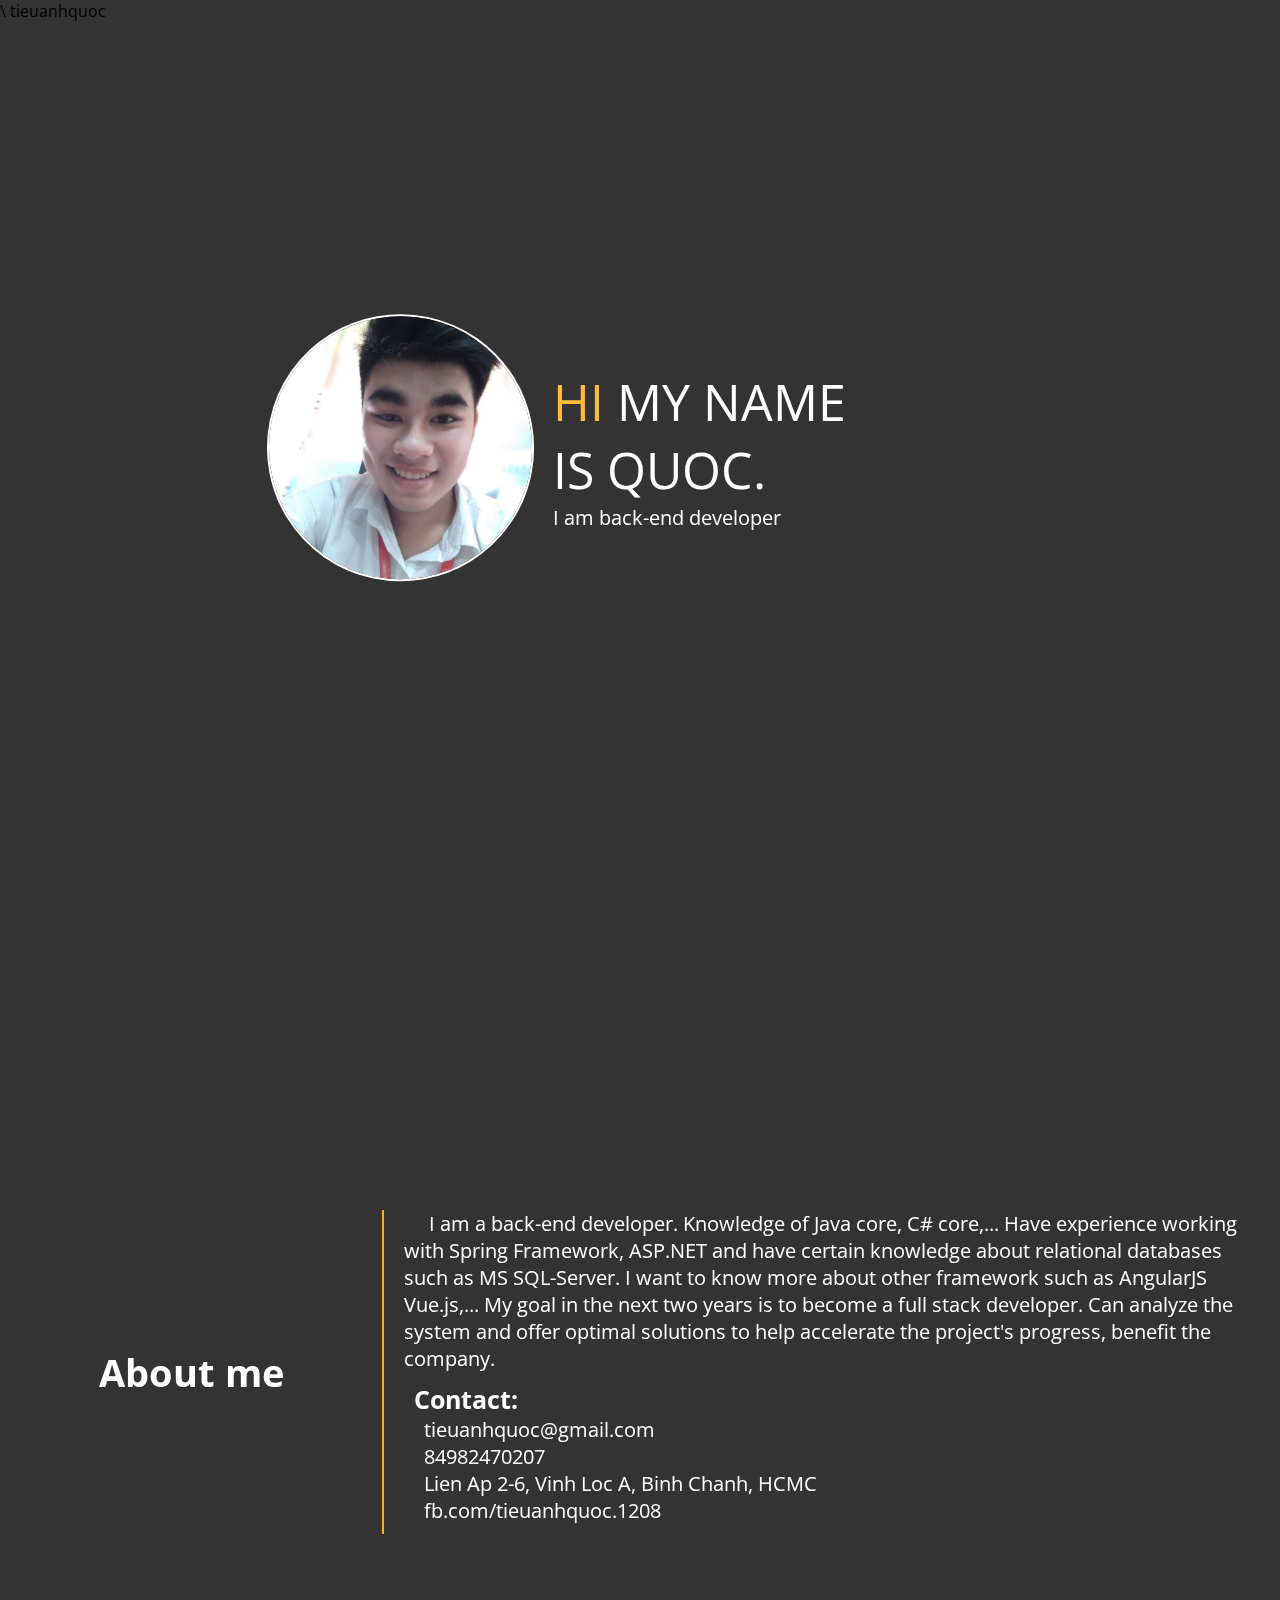
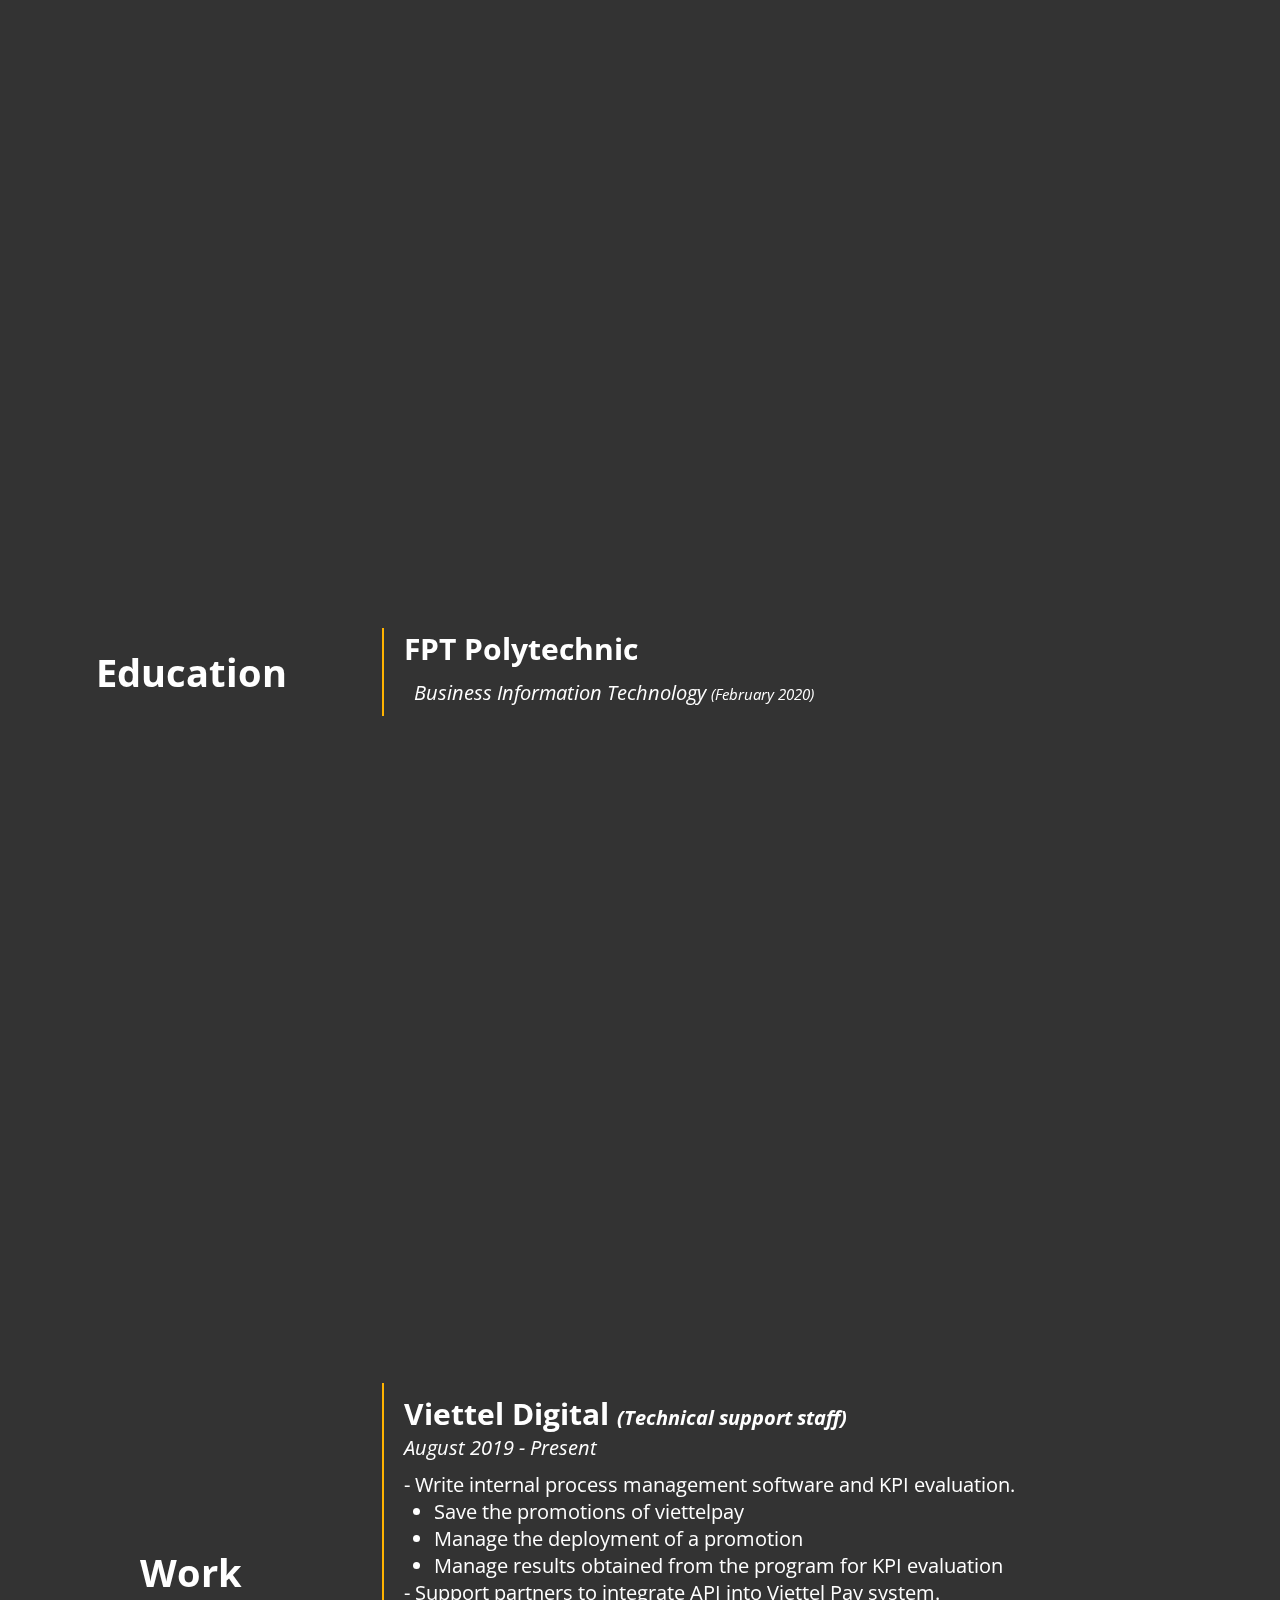
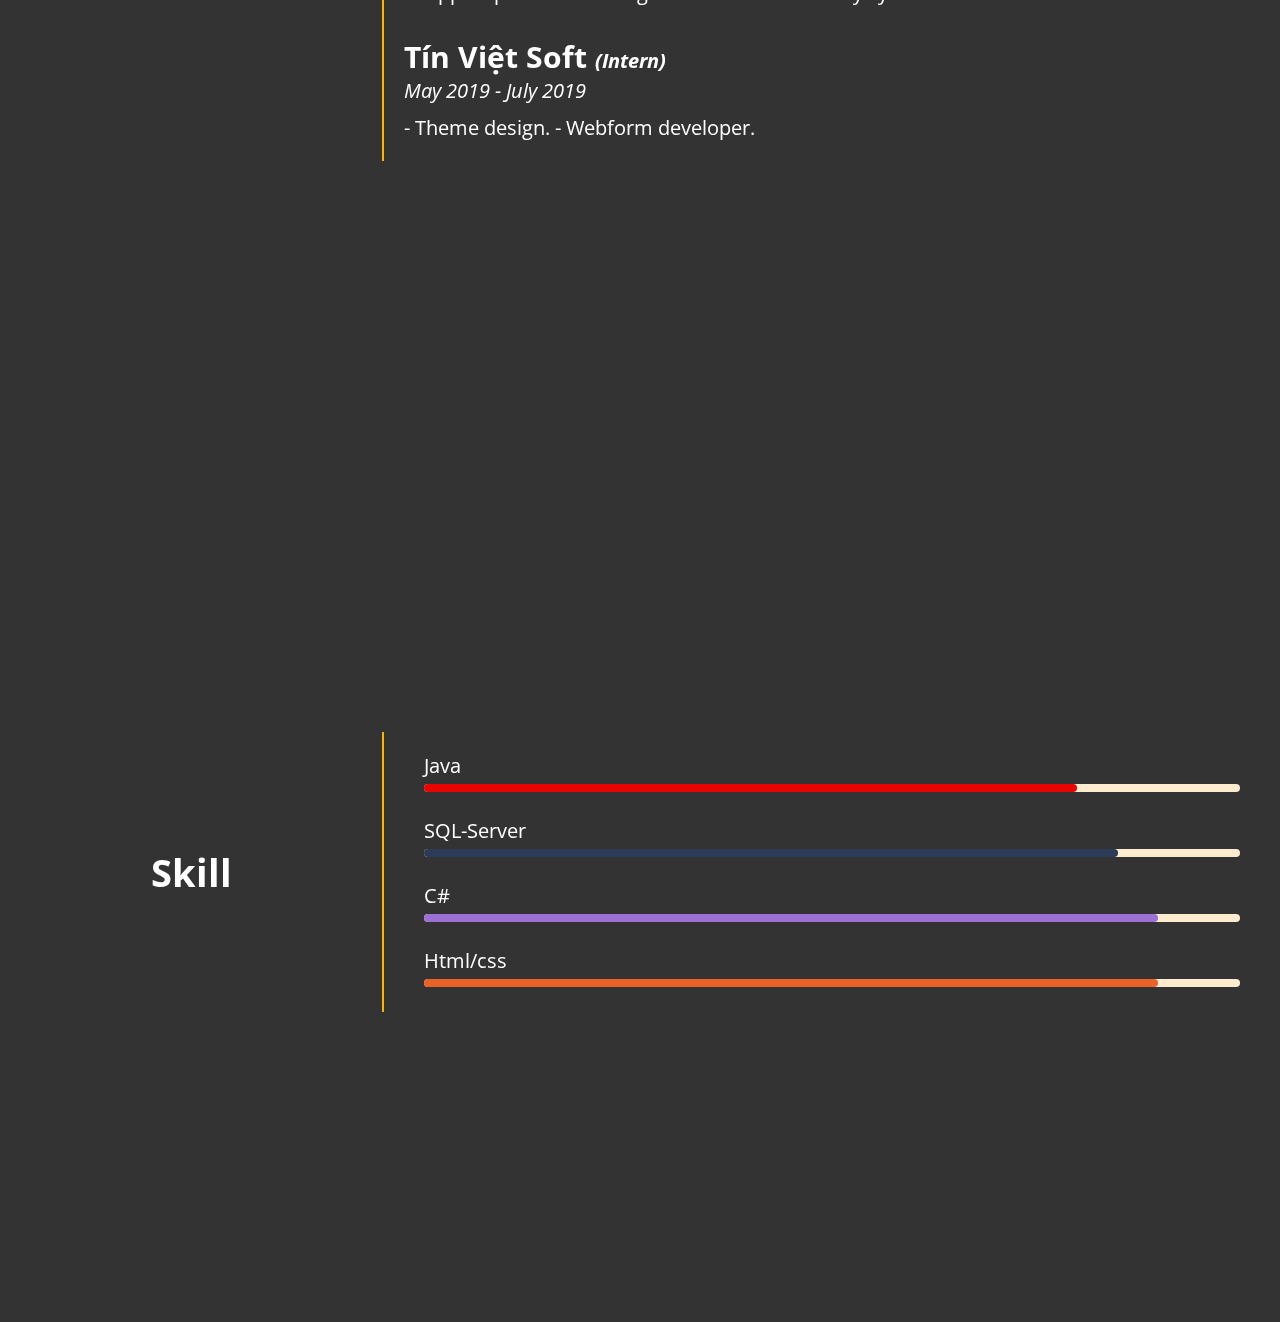
==== index.html @ 791e43d8 "img" ====
<!DOCTYPE html>
<html lang=en>

<head>
    <!-- Global site tag (gtag.js) - Google Analytics -->
    <script async src="https://www.googletagmanager.com/gtag/js?id=G-ECFVC8QLWY"></script>
    <script>
        window.dataLayer = window.dataLayer || [];
        function gtag() { dataLayer.push(arguments); }
        gtag('js', new Date());

        gtag('config', 'G-ECFVC8QLWY');
    </script>
    <!-- Google Tag Manager -->
    <script>(function (w, d, s, l, i) {
            w[l] = w[l] || []; w[l].push({
                'gtm.start':
                    new Date().getTime(), event: 'gtm.js'
            }); var f = d.getElementsByTagName(s)[0],
                j = d.createElement(s), dl = l != 'dataLayer' ? '&l=' + l : ''; j.async = true; j.src =
                    'https://www.googletagmanager.com/gtm.js?id=' + i + dl; f.parentNode.insertBefore(j, f);
        })(window, document, 'script', 'dataLayer', 'GTM-5S3T67S');</script>
    <!-- End Google Tag Manager -->
    <meta charset=UTF-8>
    <meta name=viewport content="width=device-width, initial-scale=1.0">
    <meta name="description" content="Name: Tiêu Anh Quốc. c# developer">
    <meta name="keywords" content="tieuanhquoc, Tiêu Anh Quốc, tiêu anh quốc, tieu anh quoc, tieuanhquoc.info, tiêu anh quốc info, tiêu anh quốc infomation, tieuanhquoc infomation, tieu anh quoc infomation,HTML, CSS, JavaScript">
    <meta name="author" content="Tiêu Anh Quốc">\
    <meta name="image" content="Assets/img/logo.png"

    <title>tieuanhquoc</title>
    <link rel=canonical href="//tieuanhquoc.info/">
    <link rel="shortcut icon" type="image/png" href="Assets/img/logo.png">
    <link rel=stylesheet href="Assets/css/Main.css">
    <script src="Assets/js/jquery-3.5.1.min.js"></script>
    <script src="Assets/js/fontawesome.js"></script>
</head>

<body>
    <!-- Google Tag Manager (noscript) -->
    <noscript><iframe src="https://www.googletagmanager.com/ns.html?id=GTM-5S3T67S" height="0" width="0"
            style="display:none;visibility:hidden"></iframe></noscript>
    <!-- End Google Tag Manager (noscript) -->
    <div class=main id=section0>
        <div class="section intro">
            <div class=video-fullscreen> <video autoplay muted loop class=video-br>
                    <source src="Assets/img/2020-08-03 10-15-19.mp4" type="video/mp4"> </video> </div>
            <div class=content>
                <div class=avatar> <img class=avt src="Assets/img/avatar.jpg"> </div>
                <div class=text>
                    <div class=name>
                        <div class=block> <a class=text-warning>HI</a> <a>MY NAME&nbsp;</a> </div>
                        <div class=block> <a>IS QUOC.</a> </div>
                    </div>
                    <div class=info>
                        <p>I am back-end developer</p>
                    </div>
                </div>
            </div>
        </div>
        <div class="section about" id=section1>
            <div class=card>
                <div class=card-body>
                    <div class="col col-3">
                        <h2>About me</h2>
                    </div>
                    <div class="col col-7"> &emsp; I am a back-end
                        developer. Knowledge of Java core, C# core,...
                        Have experience working with Spring Framework, ASP.NET and have
                        certain knowledge about relational databases such as MS SQL-Server.
                        I want to know more about other framework such as AngularJS Vue.js,...
                        My goal in the next two years is to become a full stack developer.
                        Can analyze the system and offer optimal solutions to help accelerate the
                        project's progress, benefit the company. <div class=contact>
                            <h3>Contact:</h3>
                            <div class=detail><i class="fad fa-envelope-square"></i><a
                                    href="mailto:tieuanhquoc@gmail.com">tieuanhquoc@gmail.com</a></div>
                            <div class=detail><i class="fad fa-phone-square-alt"></i><a
                                    href="tel:+84982470207">84982470207</a></div>
                            <div class=detail><i class="fad fa-map-marker-alt"></i><a>Lien Ap 2-6, Vinh Loc A, Binh
                                    Chanh, HCMC</a></div>
                            <div class=detail><i class="fab fa-facebook-f"></i><a
                                    href="//fb.com/tieuanhquoc.1208">fb.com/tieuanhquoc.1208</a></div>
                        </div>
                    </div>
                </div>
            </div>
        </div>
        <div class="section education" id=section2>
            <div class=card>
                <div class=card-body>
                    <div class="col col-3">
                        <h2>Education</h2>
                    </div>
                    <div class="col col-7">
                        <h2>FPT Polytechnic</h2>
                        <div class=content>
                            <div class=detail>Business Information Technology <i>(February 2020)</i></div>
                        </div>
                    </div>
                </div>
            </div>
        </div>
        <div class="section work" id=section3>
            <div class=card>
                <div class=card-body>
                    <div class="col col-3">
                        <h2>Work</h2>
                    </div>
                    <div class="col col-7">
                        <div class=item>
                            <h2>Viettel Digital <i>(Technical support staff)</i></h2> <span>August 2019 - Present</span>
                            <div class=content>
                                <div class=detail> <a>- Write internal process management software and KPI
                                        evaluation.</a>
                                    <ul>
                                        <li>Save the promotions of viettelpay</li>
                                        <li>Manage the deployment of a promotion</li>
                                        <li>Manage results obtained from the program for KPI evaluation</li>
                                    </ul> <a>- Support partners to integrate API into Viettel Pay system.</a>
                                </div>
                            </div>
                        </div>
                        <div class=item>
                            <h2>Tín Việt Soft <i>(Intern)</i></h2> <span>May 2019 - July 2019</span>
                            <div class=content>
                                <div class=detail> <a>- Theme design.</a> <a>- Webform developer.</a> </div>
                            </div>
                        </div>
                    </div>
                </div>
            </div>
        </div>
        <div class="section skill" id=section4>
            <div class=card>
                <div class=card-body>
                    <div class="col col-3">
                        <h2>Skill</h2>
                    </div>
                    <div class="col col-7">
                        <div class=content>
                            <div class=item> <label for=java><i class="fab fa-java"></i> Java</label>
                                <div class=progess>
                                    <div class="bar java"></div>
                                </div>
                            </div>
                            <div class=item> <label for=sql><i class="fas fa-database"></i> SQL-Server</label>
                                <div class=progess>
                                    <div class="bar sql"></div>
                                </div>
                            </div>
                            <div class=item> <label for=c><i class="fas fa-copyright"></i> C#</label>
                                <div class=progess>
                                    <div class="bar c"></div>
                                </div>
                            </div>
                            <div class=item> <label for=html><i class="fab fa-html5"></i> Html/css</label>
                                <div class=progess>
                                    <div class="bar html"></div>
                                </div>
                            </div>
                        </div>
                    </div>
                </div>
            </div>
        </div>
    </div>
    <script src="Assets/js/index.js"></script>
    <script src="Assets/js/scroll.js"></script>
</body>

</html>
---- Assets/css/Main.css ----
@import url("https://fonts.googleapis.com/css2?family=Open+Sans:ital,wght@0,300;0,400;0,600;0,700;0,800;1,300;1,400;1,600;1,700;1,800&display=swap");
* {
  margin: 0;
  padding: 0;
  box-sizing: border-box;
  font-family: "Open Sans", sans-serif;
  scroll-behavior: smooth; }
  *::-webkit-scrollbar-track {
    -webkit-box-shadow: inset 0 0 6px rgba(0, 0, 0, 0.3);
    background-color: #f5f5f5; }
  *::-webkit-scrollbar {
    width: 5px;
    background-color: #f5f5f5; }
  *::-webkit-scrollbar-thumb {
    background-color: #b3b3b3;
    border: none; }

body {
  background-color: rgba(0, 0, 0, 0.8); }
  body .main {
    max-width: 1920px;
    margin: 0 auto; }
    body .main .intro {
      height: 100vh; }
      body .main .intro .video-fullscreen {
        z-index: -1;
        position: fixed;
        height: 100vh;
        width: 100%;
        overflow: hidden; }
        body .main .intro .video-fullscreen .video-br {
          filter: blur(3px);
          position: absolute;
          width: auto;
          height: auto;
          min-width: 100%;
          min-height: 100%;
          top: 50%;
          left: 50%; }
          @media screen and (min-width: 0) {
            body .main .intro .video-fullscreen .video-br {
              transform: translate(-30%, -50%); } }
          @media screen and (min-width: 576px) {
            body .main .intro .video-fullscreen .video-br {
              transform: translate(-35%, -50%); } }
          @media screen and (min-width: 768px) {
            body .main .intro .video-fullscreen .video-br {
              transform: translate(-35%, -50%); } }
          @media screen and (min-width: 992px) {
            body .main .intro .video-fullscreen .video-br {
              transform: translate(-35%, -50%); } }
          @media screen and (min-width: 1200px) {
            body .main .intro .video-fullscreen .video-br {
              transform: translate(-50%, -50%); } }
      body .main .intro .navbar {
        position: fixed;
        top: 0;
        z-index: 2;
        width: 100%; }
        body .main .intro .navbar ul {
          justify-content: center;
          display: flex; }
          body .main .intro .navbar ul li {
            cursor: pointer;
            font-weight: 600;
            padding: 10px 15px 10px 15px;
            list-style: none; }
            body .main .intro .navbar ul li a {
              text-decoration: none;
              color: #fff; }
            body .main .intro .navbar ul li .selected {
              color: #ffb300; }
      body .main .intro .content {
        position: absolute;
        top: 50%;
        transform: translate(0, -50%);
        z-index: 1;
        display: flex;
        align-items: center;
        justify-content: center; }
        @media screen and (min-width: 0) {
          body .main .intro .content {
            flex-direction: column; } }
        @media screen and (min-width: 576px) {
          body .main .intro .content {
            flex-direction: row; } }
        body .main .intro .content .avatar .avt {
          border-radius: 50%;
          border: 2px solid white;
          transform: rotate(-10deg); }
          @media screen and (min-width: 0) {
            body .main .intro .content .avatar .avt {
              width: 50%; } }
          @media screen and (min-width: 576px) {
            body .main .intro .content .avatar .avt {
              width: 60%; } }
          @media screen and (min-width: 992px) {
            body .main .intro .content .avatar .avt {
              width: 50%; } }
          @media screen and (min-width: 1200px) {
            body .main .intro .content .avatar .avt {
              width: 50%; } }
        @media screen and (min-width: 0) {
          body .main .intro .content .avatar {
            width: 100%;
            text-align: center; } }
        @media screen and (min-width: 576px) {
          body .main .intro .content .avatar {
            width: 40%;
            text-align: right; } }
        @media screen and (min-width: 992px) {
          body .main .intro .content .avatar {
            width: 50%;
            text-align: right; } }
        body .main .intro .content .text {
          padding: 20px; }
          body .main .intro .content .text .name {
            font-size: 50px;
            color: white; }
            @media screen and (min-width: 0) {
              body .main .intro .content .text .name {
                text-align: center; } }
            @media screen and (min-width: 576px) {
              body .main .intro .content .text .name {
                text-align: left;
                display: inline; } }
          body .main .intro .content .text .info {
            color: white;
            font-size: 20px; }
            @media screen and (min-width: 0) {
              body .main .intro .content .text .info {
                text-align: center; } }
            @media screen and (min-width: 576px) {
              body .main .intro .content .text .info {
                text-align: left; } }
          @media screen and (min-width: 0) {
            body .main .intro .content .text {
              width: 100%; } }
          @media screen and (min-width: 576px) {
            body .main .intro .content .text {
              width: 60%; } }
          @media screen and (min-width: 992px) {
            body .main .intro .content .text {
              width: 50%; } }
    body .main .about {
      height: 100vh;
      color: white;
      display: flex;
      justify-content: center;
      align-items: center; }
      body .main .about .card {
        width: 100%; }
        @media screen and (min-width: 0) {
          body .main .about .card .card-body {
            display: block; } }
        @media screen and (min-width: 768px) {
          body .main .about .card .card-body {
            display: flex; } }
        body .main .about .card .card-body .col {
          padding: 0 20px 0 20px; }
        body .main .about .card .card-body .col-3 {
          justify-content: center;
          display: flex;
          align-items: center;
          font-size: 25px;
          font-weight: bold; }
          @media screen and (min-width: 0) {
            body .main .about .card .card-body .col-3 h2 {
              padding: 10px 0 10px 0; }
              body .main .about .card .card-body .col-3 h2::after {
                content: "";
                display: block;
                width: 100%;
                height: 3px;
                background: #ffb300; } }
          @media screen and (min-width: 768px) {
            body .main .about .card .card-body .col-3 h2 {
              padding: 0; }
              body .main .about .card .card-body .col-3 h2::after {
                display: none; } }
          @media screen and (min-width: 0) {
            body .main .about .card .card-body .col-3 {
              width: 100%;
              border-right: 0px; } }
          @media screen and (min-width: 768px) {
            body .main .about .card .card-body .col-3 {
              width: 30%;
              border-right: 2px solid #ffb300; } }
        body .main .about .card .card-body .col-7 {
          font-size: 20px; }
          body .main .about .card .card-body .col-7 .contact {
            padding: 10px; }
            body .main .about .card .card-body .col-7 .contact h3 {
              font-size: 25px;
              font-weight: bold; }
            body .main .about .card .card-body .col-7 .contact .detail a {
              text-decoration: none;
              color: white;
              padding: 5px 0 5px 10px; }
          @media screen and (min-width: 0) {
            body .main .about .card .card-body .col-7 {
              width: 100%; } }
          @media screen and (min-width: 768px) {
            body .main .about .card .card-body .col-7 {
              width: 70%; } }
    body .main .education {
      height: 100vh;
      color: white;
      display: flex;
      justify-content: center;
      align-items: center; }
      body .main .education .card {
        width: 100%; }
        @media screen and (min-width: 0) {
          body .main .education .card .card-body {
            display: block; } }
        @media screen and (min-width: 768px) {
          body .main .education .card .card-body {
            display: flex; } }
        body .main .education .card .card-body .col {
          padding: 0 20px 0 20px; }
        body .main .education .card .card-body .col-3 {
          justify-content: center;
          display: flex;
          align-items: center;
          font-size: 25px;
          font-weight: bold; }
          @media screen and (min-width: 0) {
            body .main .education .card .card-body .col-3 h2 {
              padding: 10px 0 10px 0; }
              body .main .education .card .card-body .col-3 h2::after {
                content: "";
                display: block;
                width: 100%;
                height: 3px;
                background: #ffb300; } }
          @media screen and (min-width: 768px) {
            body .main .education .card .card-body .col-3 h2 {
              padding: 0; }
              body .main .education .card .card-body .col-3 h2::after {
                display: none; } }
          @media screen and (min-width: 0) {
            body .main .education .card .card-body .col-3 {
              width: 100%;
              border-right: 0px; } }
          @media screen and (min-width: 768px) {
            body .main .education .card .card-body .col-3 {
              width: 30%;
              border-right: 2px solid #ffb300; } }
        body .main .education .card .card-body .col-7 {
          font-size: 20px; }
          body .main .education .card .card-body .col-7 .content {
            padding: 10px; }
            body .main .education .card .card-body .col-7 .content h3 {
              font-size: 25px;
              font-weight: bold; }
            body .main .education .card .card-body .col-7 .content .detail {
              font-style: italic; }
              body .main .education .card .card-body .col-7 .content .detail i {
                font-size: 15px; }
          @media screen and (min-width: 0) {
            body .main .education .card .card-body .col-7 {
              width: 100%; } }
          @media screen and (min-width: 768px) {
            body .main .education .card .card-body .col-7 {
              width: 70%; } }
    body .main .work {
      height: 100vh;
      color: white;
      display: flex;
      justify-content: center;
      align-items: center; }
      body .main .work .card {
        width: 100%; }
        @media screen and (min-width: 0) {
          body .main .work .card .card-body {
            display: block; } }
        @media screen and (min-width: 768px) {
          body .main .work .card .card-body {
            display: flex; } }
        body .main .work .card .card-body .col {
          padding: 0 20px 0 20px; }
        body .main .work .card .card-body .col-3 {
          justify-content: center;
          display: flex;
          align-items: center;
          font-size: 25px;
          font-weight: bold; }
          @media screen and (min-width: 0) {
            body .main .work .card .card-body .col-3 h2 {
              padding: 10px 0 10px 0; }
              body .main .work .card .card-body .col-3 h2::after {
                content: "";
                display: block;
                width: 100%;
                height: 3px;
                background: #ffb300; } }
          @media screen and (min-width: 768px) {
            body .main .work .card .card-body .col-3 h2 {
              padding: 0; }
              body .main .work .card .card-body .col-3 h2::after {
                display: none; } }
          @media screen and (min-width: 0) {
            body .main .work .card .card-body .col-3 {
              width: 100%;
              border-right: 0px; } }
          @media screen and (min-width: 768px) {
            body .main .work .card .card-body .col-3 {
              width: 30%;
              border-right: 2px solid #ffb300; } }
        body .main .work .card .card-body .col-7 {
          font-size: 20px; }
          body .main .work .card .card-body .col-7 .item {
            padding: 10px 0 10px 0; }
            body .main .work .card .card-body .col-7 .item h2 i {
              font-size: 20px; }
            body .main .work .card .card-body .col-7 .item span {
              font-style: italic; }
            body .main .work .card .card-body .col-7 .item .content {
              padding: 10px 0 10px 0; }
              body .main .work .card .card-body .col-7 .item .content h3 {
                font-size: 25px;
                font-weight: bold; }
              body .main .work .card .card-body .col-7 .item .content .detail a {
                padding: 10px 0 10px 0; }
              body .main .work .card .card-body .col-7 .item .content .detail ul {
                padding-left: 30px; }
          @media screen and (min-width: 0) {
            body .main .work .card .card-body .col-7 {
              width: 100%; } }
          @media screen and (min-width: 768px) {
            body .main .work .card .card-body .col-7 {
              width: 70%; } }
    body .main .skill {
      height: 100vh;
      color: white;
      display: flex;
      justify-content: center;
      align-items: center; }
      body .main .skill .card {
        width: 100%; }
        @media screen and (min-width: 0) {
          body .main .skill .card .card-body {
            display: block; } }
        @media screen and (min-width: 768px) {
          body .main .skill .card .card-body {
            display: flex; } }
        body .main .skill .card .card-body .col {
          padding: 0 20px 0 20px; }
        body .main .skill .card .card-body .col-3 {
          justify-content: center;
          display: flex;
          align-items: center;
          font-size: 25px;
          font-weight: bold; }
          @media screen and (min-width: 0) {
            body .main .skill .card .card-body .col-3 h2 {
              padding: 10px 0 10px 0; }
              body .main .skill .card .card-body .col-3 h2::after {
                content: "";
                display: block;
                width: 100%;
                height: 3px;
                background: #ffb300; } }
          @media screen and (min-width: 768px) {
            body .main .skill .card .card-body .col-3 h2 {
              padding: 0; }
              body .main .skill .card .card-body .col-3 h2::after {
                display: none; } }
          @media screen and (min-width: 0) {
            body .main .skill .card .card-body .col-3 {
              width: 100%;
              border-right: 0px; } }
          @media screen and (min-width: 768px) {
            body .main .skill .card .card-body .col-3 {
              width: 30%;
              border-right: 2px solid #ffb300; } }
        body .main .skill .card .card-body .col-7 {
          font-size: 20px; }
          body .main .skill .card .card-body .col-7 .content {
            padding: 10px; }
            body .main .skill .card .card-body .col-7 .content .item {
              padding: 10px; }
              body .main .skill .card .card-body .col-7 .content .item .progess {
                position: relative;
                width: 100%;
                height: 8px;
                background-color: blanchedalmond;
                border-radius: 5px;
                margin: 5px 0 5px 0; }
                body .main .skill .card .card-body .col-7 .content .item .progess .bar {
                  border-radius: 5px;
                  position: absolute;
                  top: 0;
                  left: 0;
                  height: 100%;
                  display: block; }
                body .main .skill .card .card-body .col-7 .content .item .progess .java {
                  width: 80%;
                  background-color: #e90401; }
                body .main .skill .card .card-body .col-7 .content .item .progess .sql {
                  width: 85%;
                  background-color: #2b3b58; }
                body .main .skill .card .card-body .col-7 .content .item .progess .c {
                  width: 90%;
                  background-color: #9C70D4; }
                body .main .skill .card .card-body .col-7 .content .item .progess .c {
                  width: 90%;
                  background-color: #9C70D4; }
                body .main .skill .card .card-body .col-7 .content .item .progess .html {
                  width: 90%;
                  background-color: #EA6228; }
          @media screen and (min-width: 0) {
            body .main .skill .card .card-body .col-7 {
              width: 100%; } }
          @media screen and (min-width: 768px) {
            body .main .skill .card .card-body .col-7 {
              width: 70%; } }

.text-default {
  color: #2bbbad; }

.text-primary {
  color: #4285f4; }

.text-secondary {
  color: #a6c; }

.text-success {
  color: #00c851; }

.text-danger {
  color: #ff3547; }

.text-warning {
  color: #fb3; }

.text-info {
  color: #33b5e5; }

.bg-default {
  background-color: #2bbbad; }

.bg-primary {
  background-color: #4285f4; }

.bg-secondary {
  background-color: #a6c; }

.bg-success {
  background-color: #00c851; }

.bg-danger {
  background-color: #ff3547; }

.bg-warning {
  background-color: #fb3; }

.bg-info {
  background-color: #33b5e5; }

/*# sourceMappingURL=Main.css.map */
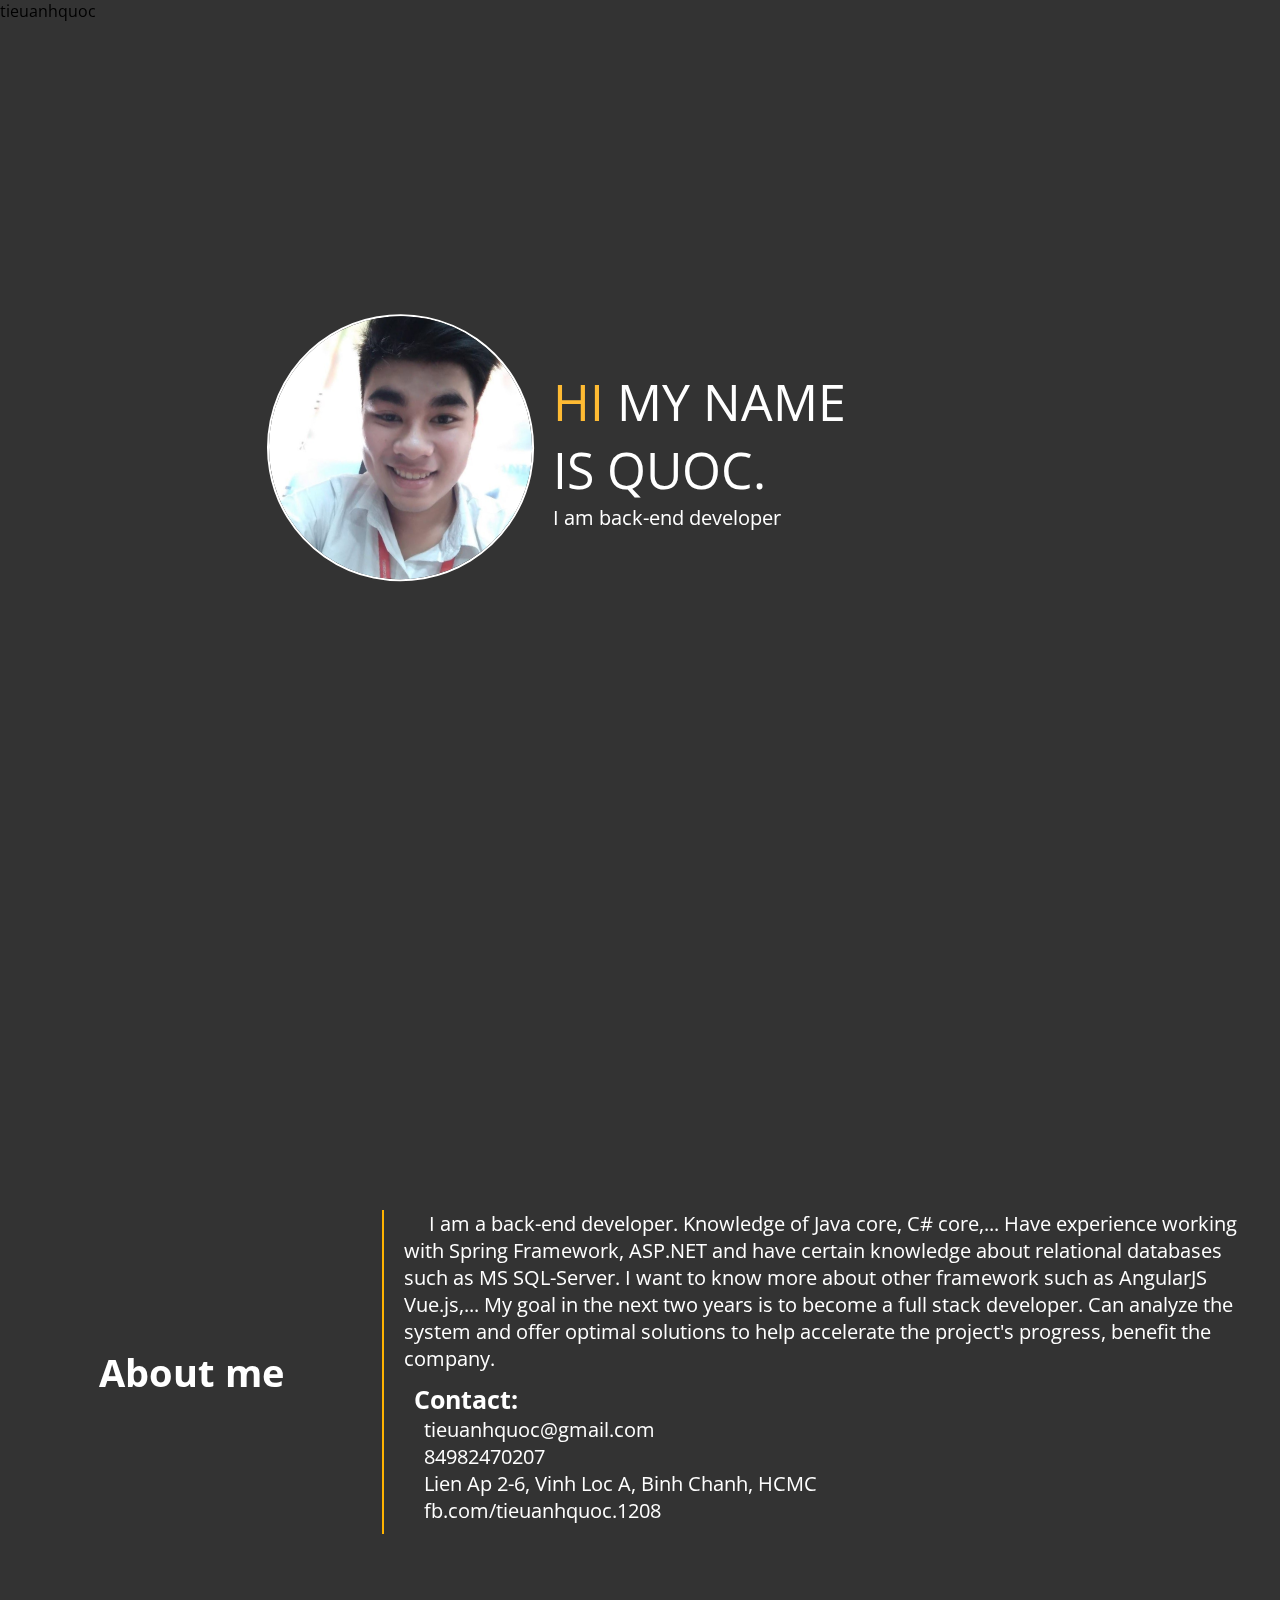
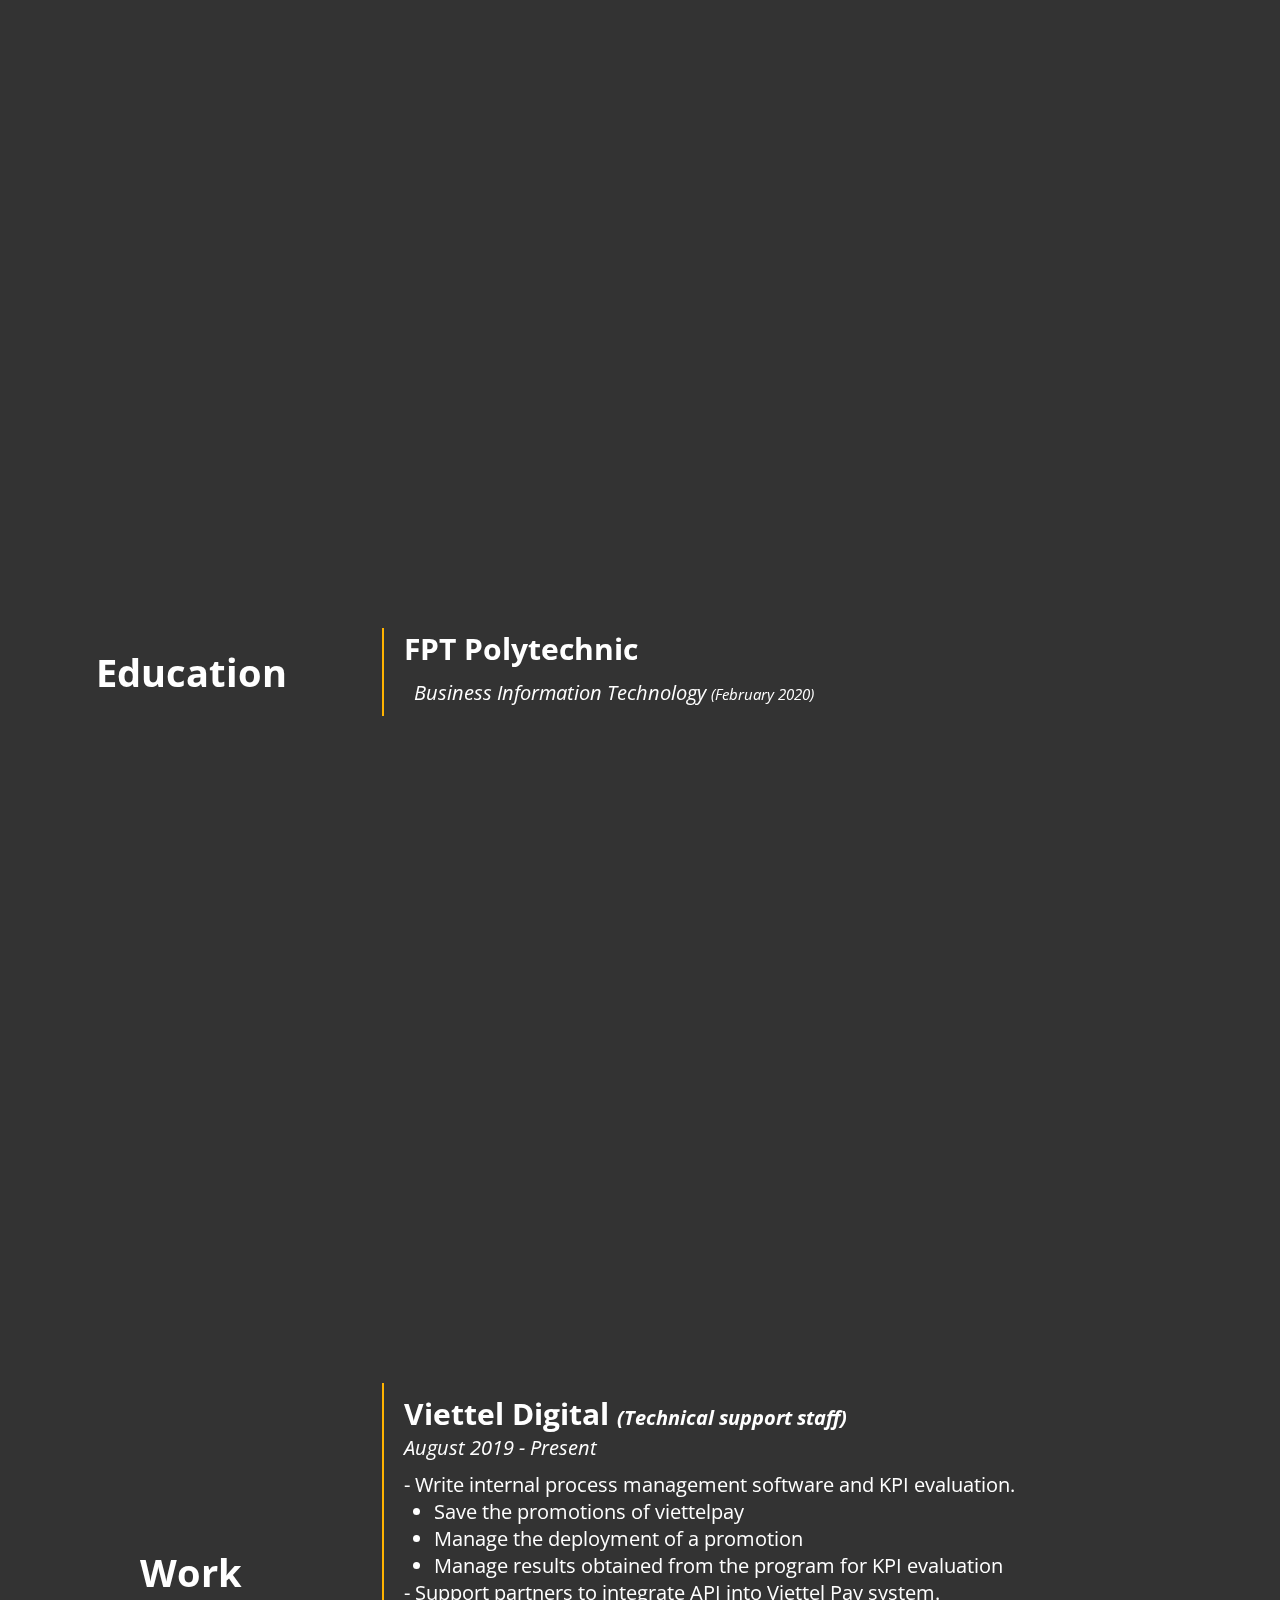
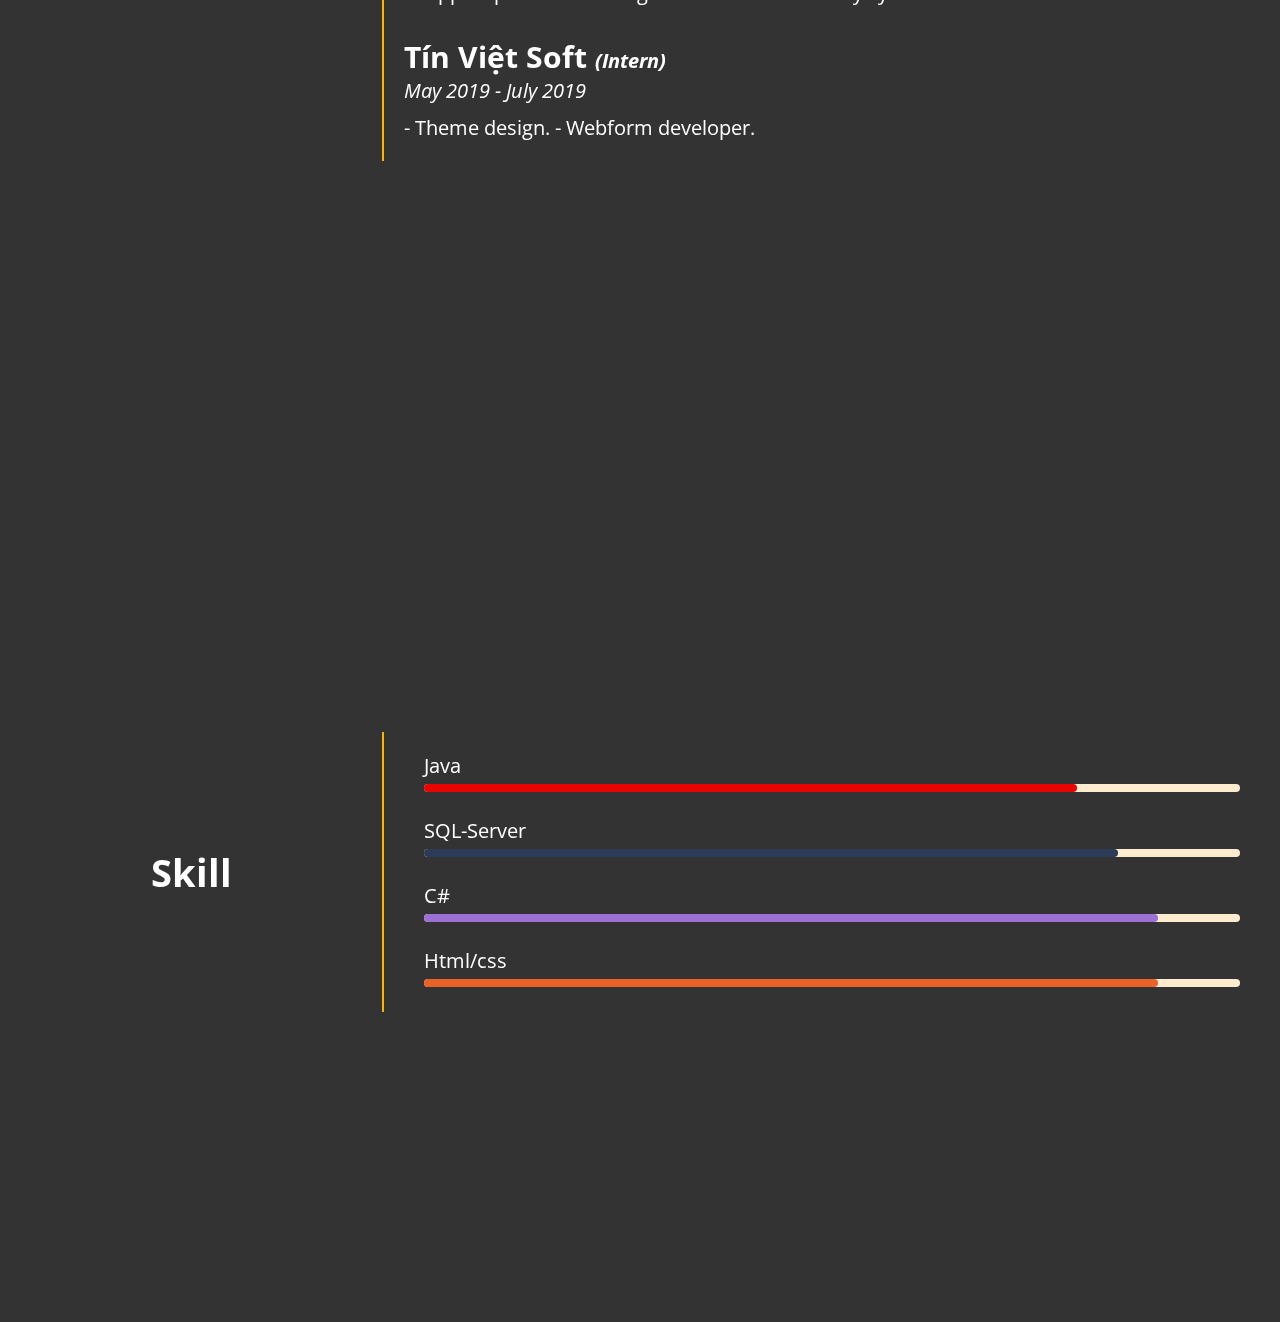
==== commit 701a6ecd: "img" ====
--- a/index.html
+++ b/index.html
@@ -25,7 +25,7 @@
     <meta name=viewport content="width=device-width, initial-scale=1.0">
     <meta name="description" content="Name: Tiêu Anh Quốc. c# developer">
     <meta name="keywords" content="tieuanhquoc, Tiêu Anh Quốc, tiêu anh quốc, tieu anh quoc, tieuanhquoc.info, tiêu anh quốc info, tiêu anh quốc infomation, tieuanhquoc infomation, tieu anh quoc infomation,HTML, CSS, JavaScript">
-    <meta name="author" content="Tiêu Anh Quốc">\
+    <meta name="author" content="Tiêu Anh Quốc">
     <meta name="image" content="Assets/img/logo.png"
 
     <title>tieuanhquoc</title>
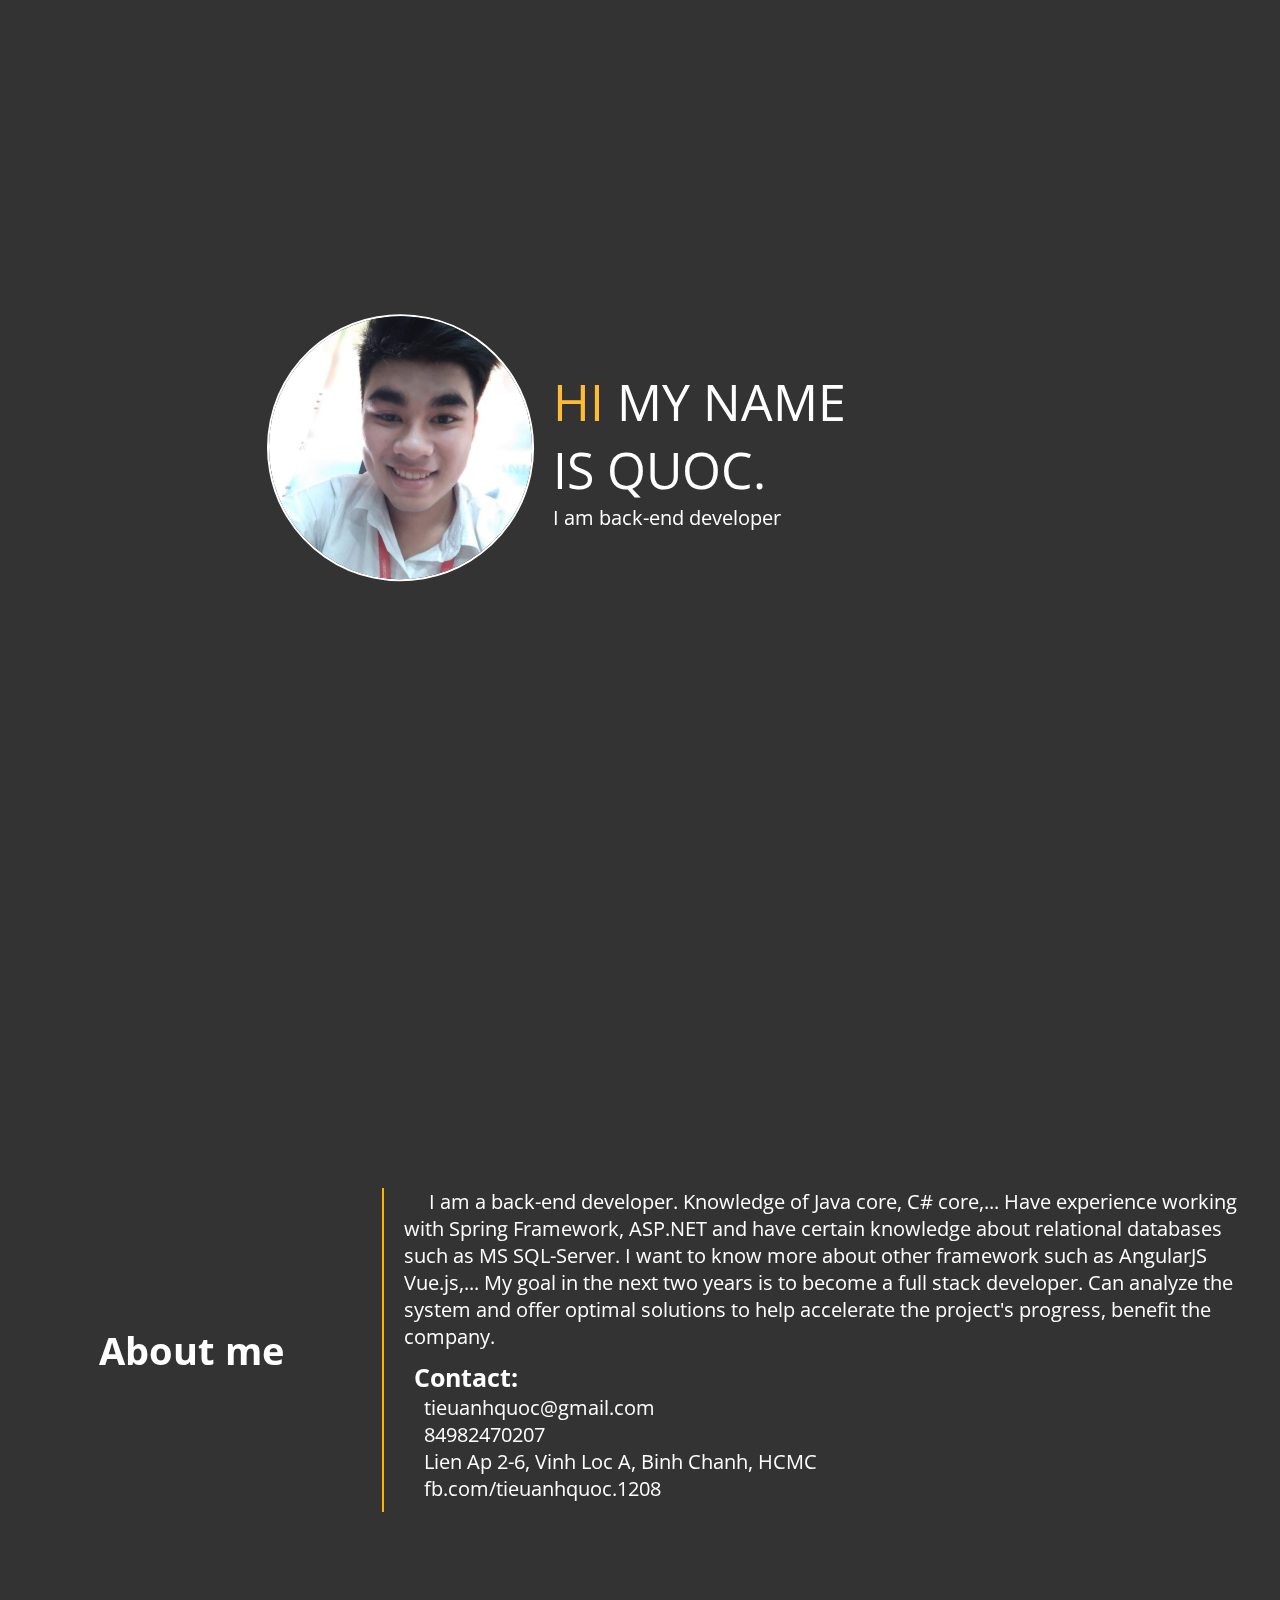
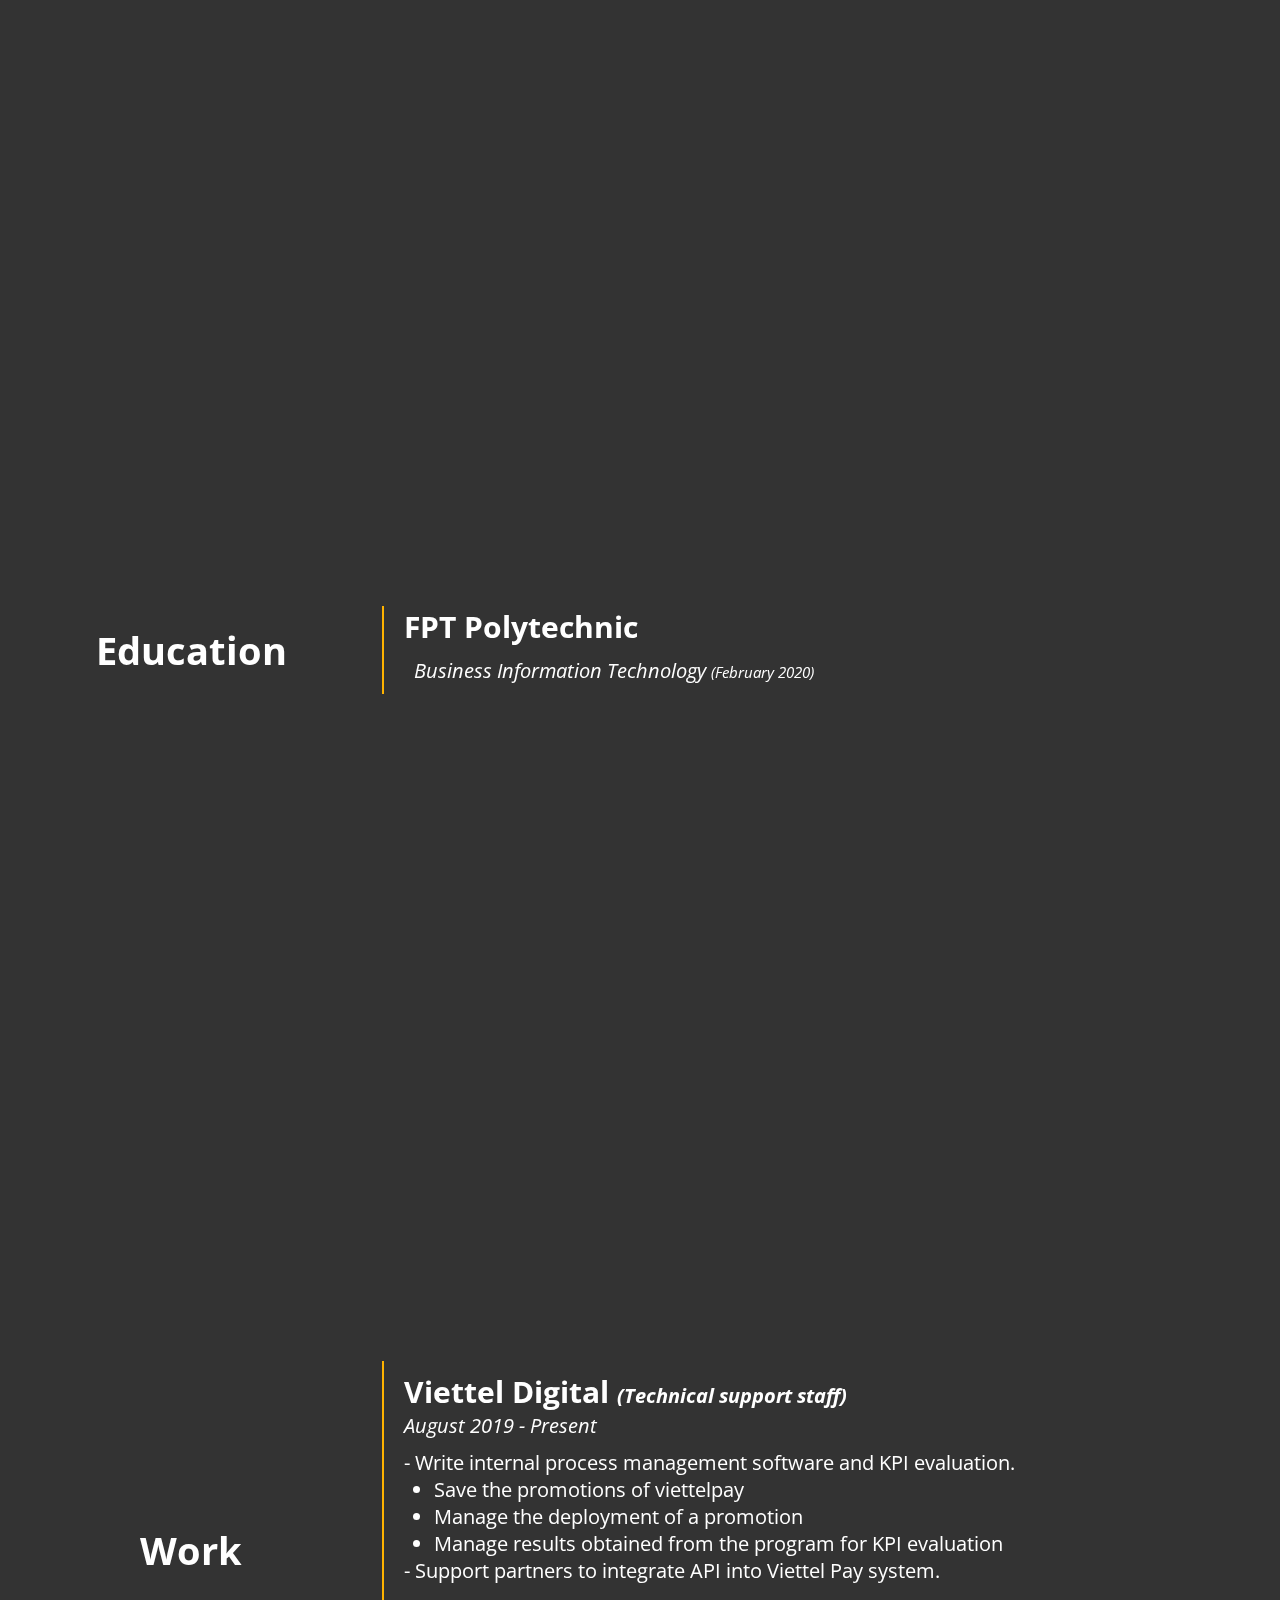
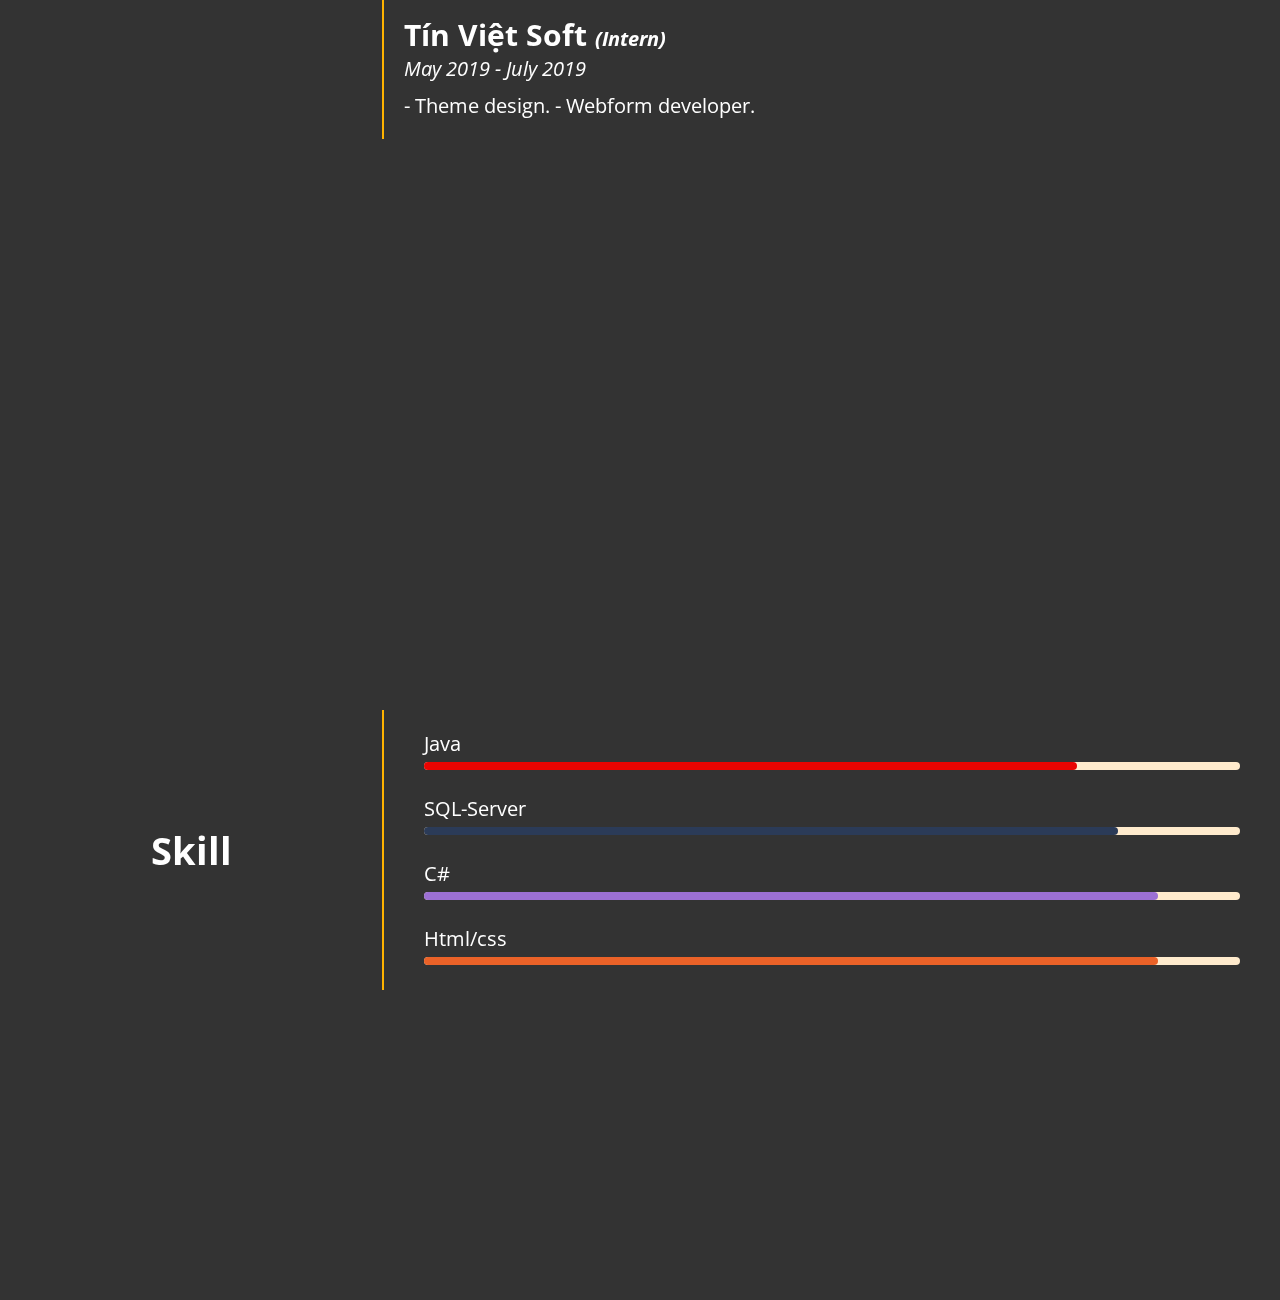
==== commit 3701d0b7: "img" ====
--- a/index.html
+++ b/index.html
@@ -26,7 +26,7 @@
     <meta name="description" content="Name: Tiêu Anh Quốc. c# developer">
     <meta name="keywords" content="tieuanhquoc, Tiêu Anh Quốc, tiêu anh quốc, tieu anh quoc, tieuanhquoc.info, tiêu anh quốc info, tiêu anh quốc infomation, tieuanhquoc infomation, tieu anh quoc infomation,HTML, CSS, JavaScript">
     <meta name="author" content="Tiêu Anh Quốc">
-    <meta name="image" content="Assets/img/logo.png"
+    <meta name="image" content="Assets/img/logo.png">
 
     <title>tieuanhquoc</title>
     <link rel=canonical href="//tieuanhquoc.info/">
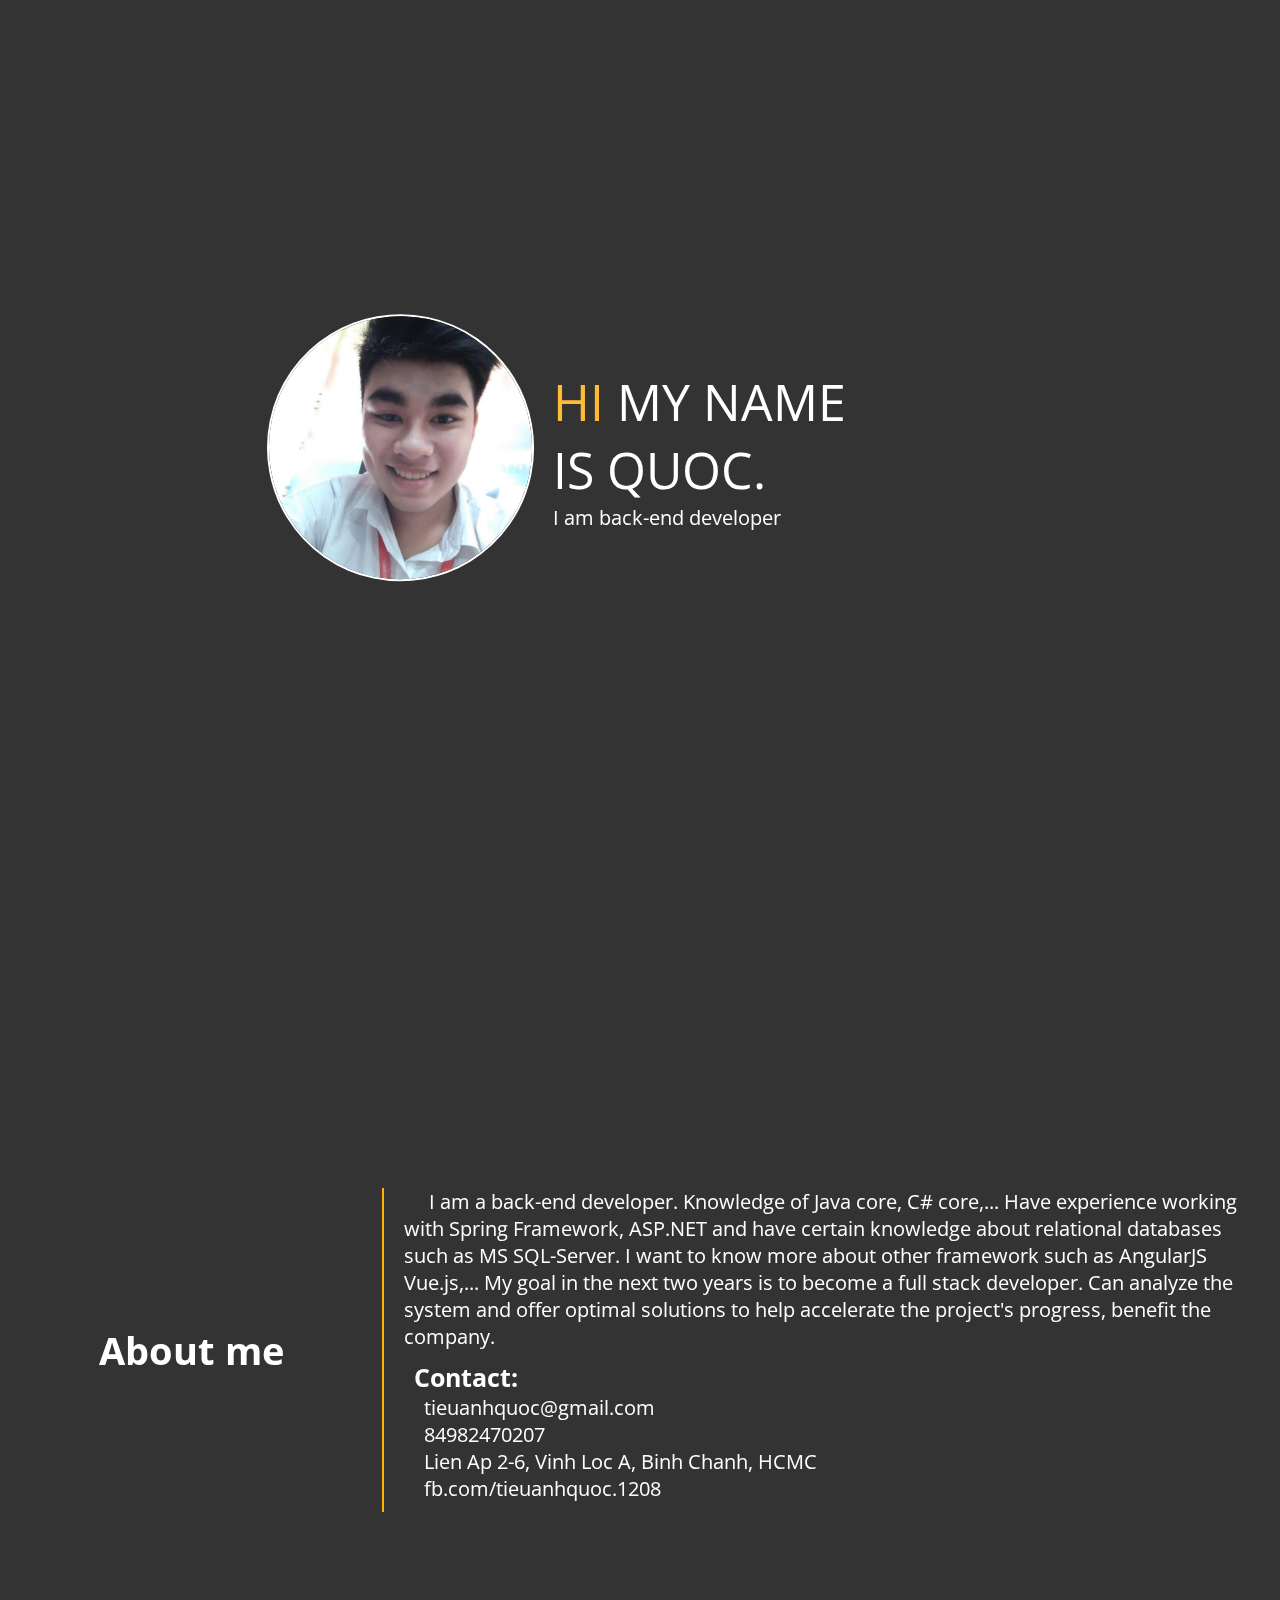
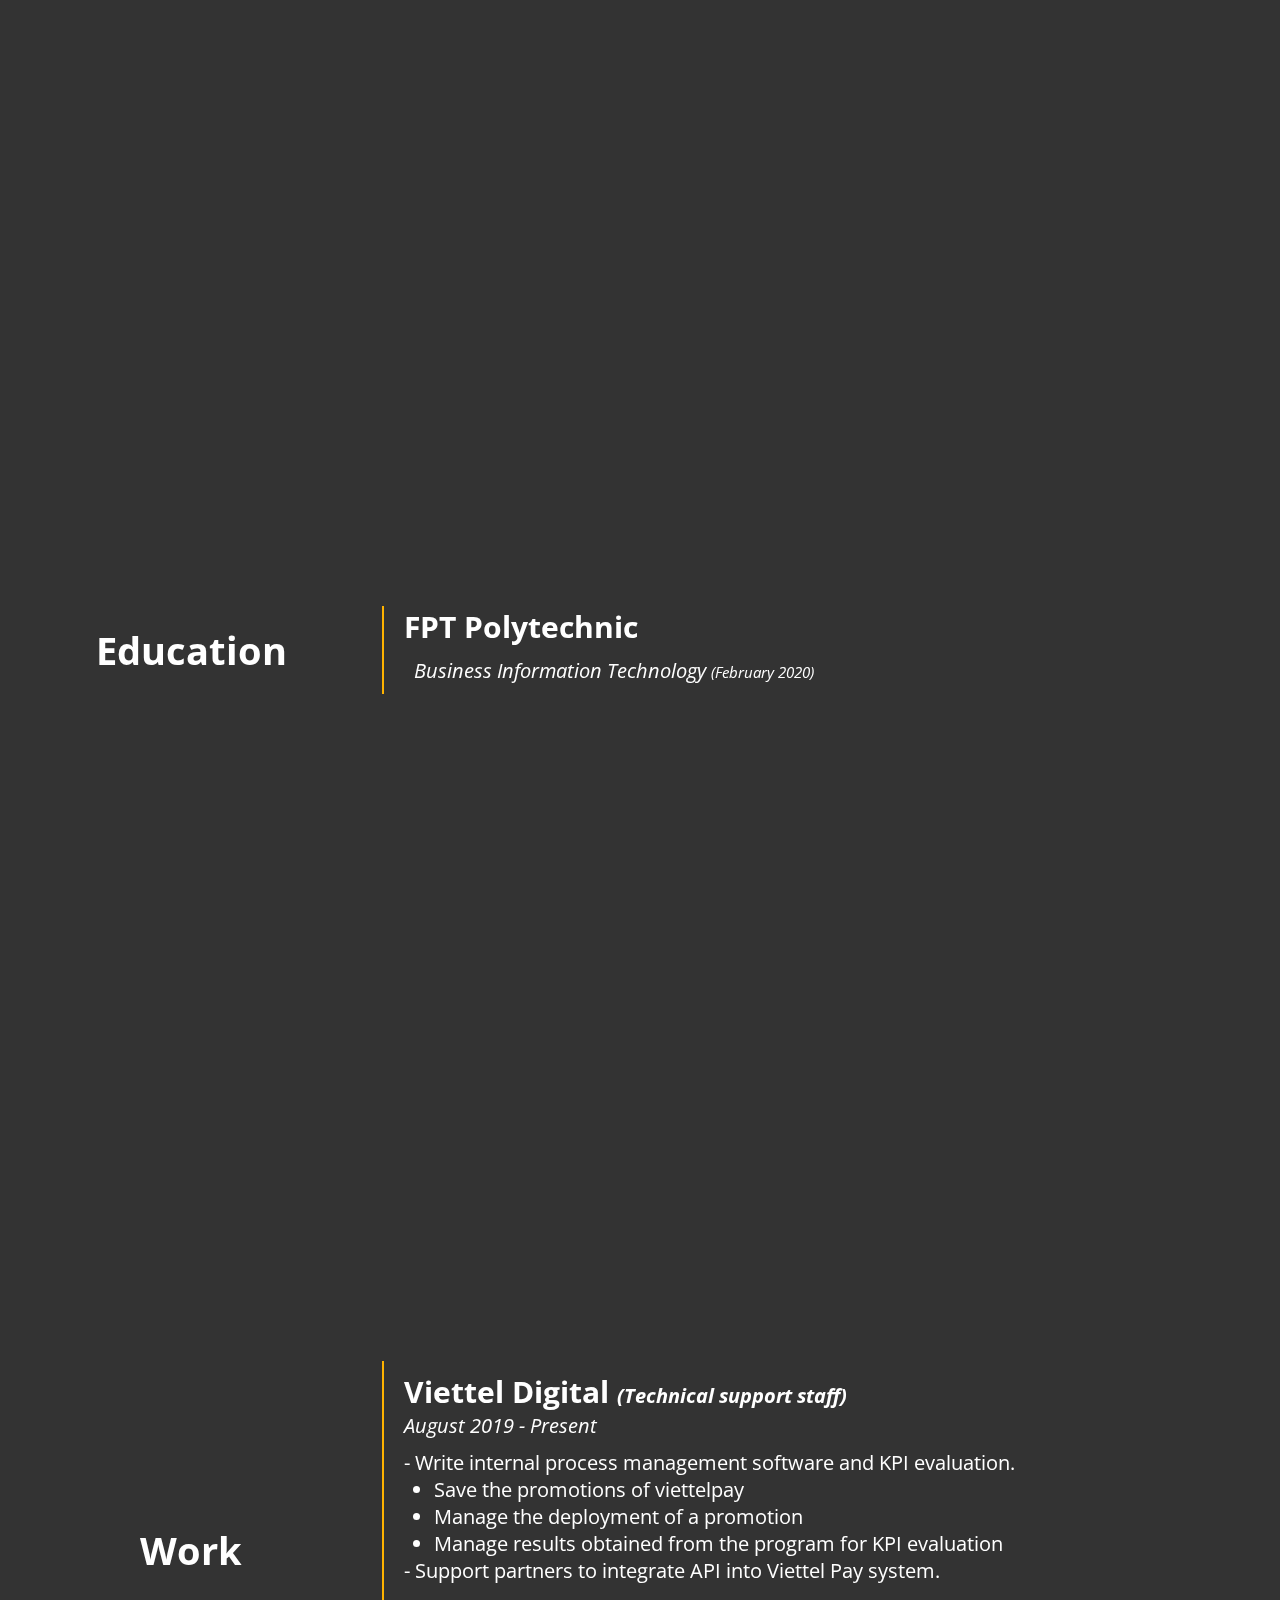
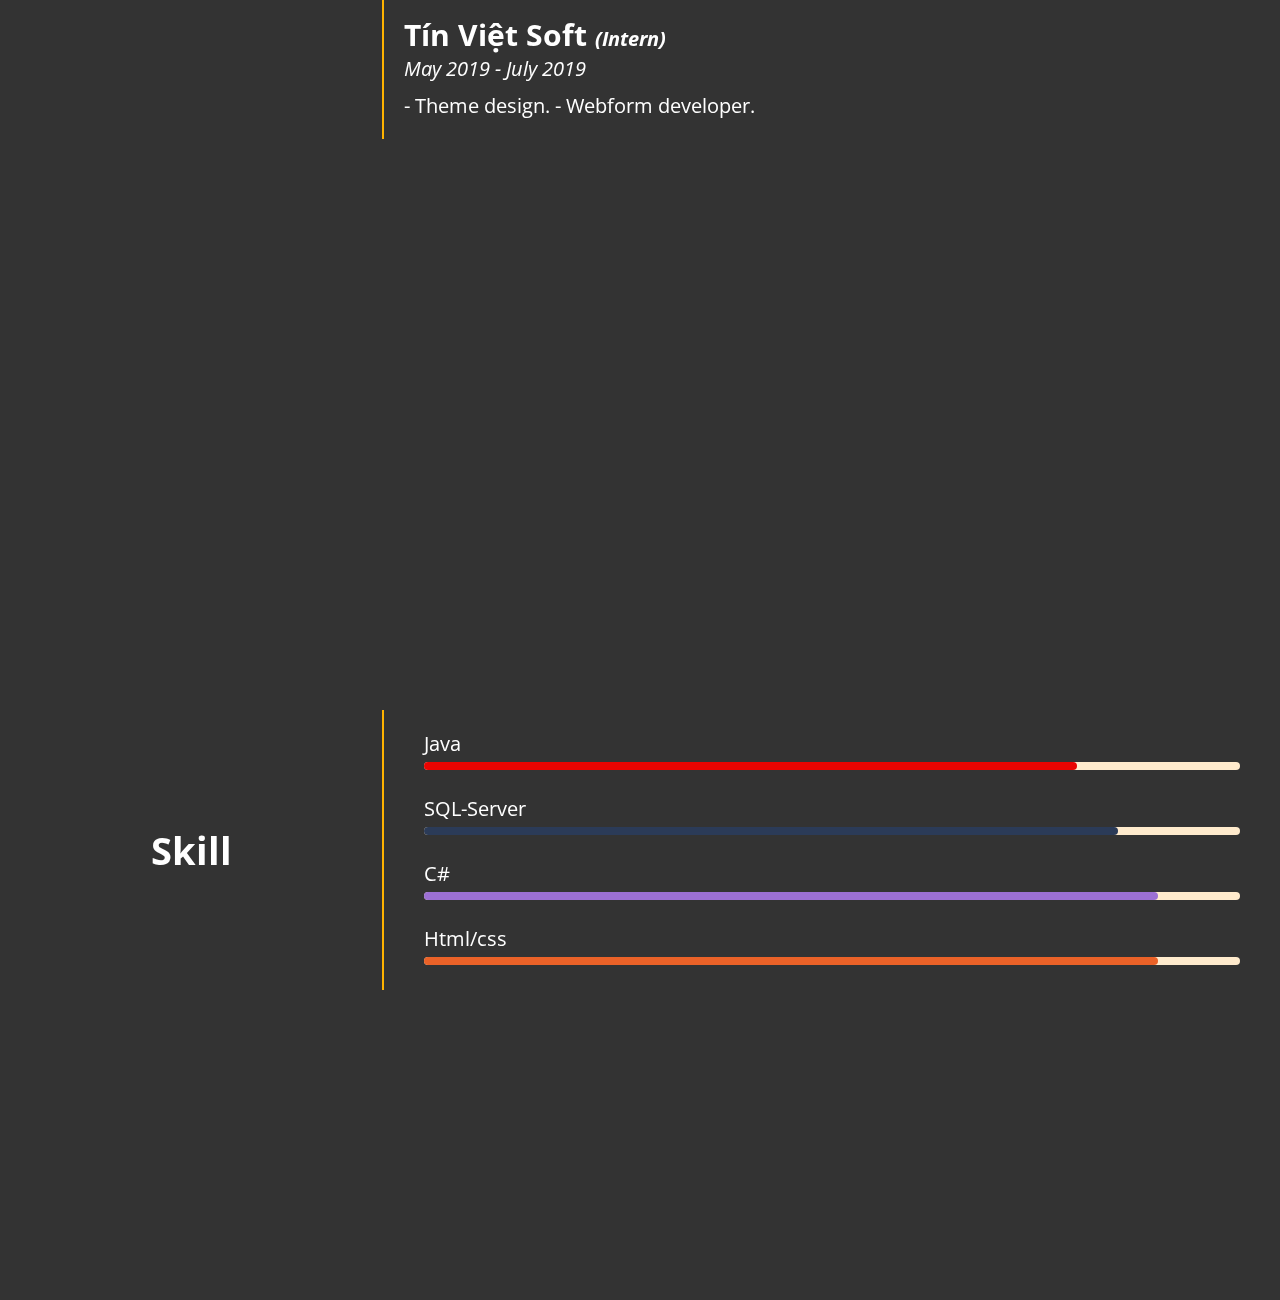
==== commit 5cbf3cd6: "ads" ====
--- a/index.html
+++ b/index.html
@@ -23,10 +23,38 @@
     <!-- End Google Tag Manager -->
     <meta charset=UTF-8>
     <meta name=viewport content="width=device-width, initial-scale=1.0">
+
+
+    <!-- HTML Meta Tags -->
+    <title>tieuanhquoc</title>
     <meta name="description" content="Name: Tiêu Anh Quốc. c# developer">
-    <meta name="keywords" content="tieuanhquoc, Tiêu Anh Quốc, tiêu anh quốc, tieu anh quoc, tieuanhquoc.info, tiêu anh quốc info, tiêu anh quốc infomation, tieuanhquoc infomation, tieu anh quoc infomation,HTML, CSS, JavaScript">
+
+    <!-- Google / Search Engine Tags -->
+    <meta itemprop="name" content="tieuanhquoc">
+    <meta itemprop="description" content="Name: Tiêu Anh Quốc. c# developer">
+    <meta itemprop="image" content="https://tieuanhquoc.info/Assets/img/logo.png">
+
+    <!-- Facebook Meta Tags -->
+    <meta property="og:url" content="https://tieuanhquoc.info">
+    <meta property="og:type" content="website">
+    <meta property="og:title" content="tieuanhquoc">
+    <meta property="og:description" content="Name: Tiêu Anh Quốc. c# developer">
+    <meta property="og:image" content="https://tieuanhquoc.info/Assets/img/logo.png">
+
+    <!-- Twitter Meta Tags -->
+    <meta name="twitter:card" content="summary_large_image">
+    <meta name="twitter:title" content="tieuanhquoc">
+    <meta name="twitter:description" content="Name: Tiêu Anh Quốc. c# developer">
+    <meta name="twitter:image" content="https://tieuanhquoc.info/Assets/img/logo.png">
+
+    <!-- Default Meta tags -->
+    <meta name="description" content="Name: Tiêu Anh Quốc. c# developer">
+    <meta name="keywords"
+        content="tieuanhquoc, Tiêu Anh Quốc, tiêu anh quốc, tieu anh quoc, tieuanhquoc.info, tiêu anh quốc info, tiêu anh quốc infomation, tieuanhquoc infomation, tieu anh quoc infomation,HTML, CSS, JavaScript">
     <meta name="author" content="Tiêu Anh Quốc">
     <meta name="image" content="Assets/img/logo.png">
+    <!-- Meta Tags Generated via http://heymeta.com -->
+
 
     <title>tieuanhquoc</title>
     <link rel=canonical href="//tieuanhquoc.info/">
@@ -34,6 +62,7 @@
     <link rel=stylesheet href="Assets/css/Main.css">
     <script src="Assets/js/jquery-3.5.1.min.js"></script>
     <script src="Assets/js/fontawesome.js"></script>
+    <script data-ad-client="ca-pub-9216933530903330" async src="https://pagead2.googlesyndication.com/pagead/js/adsbygoogle.js"></script>
 </head>
 
 <body>
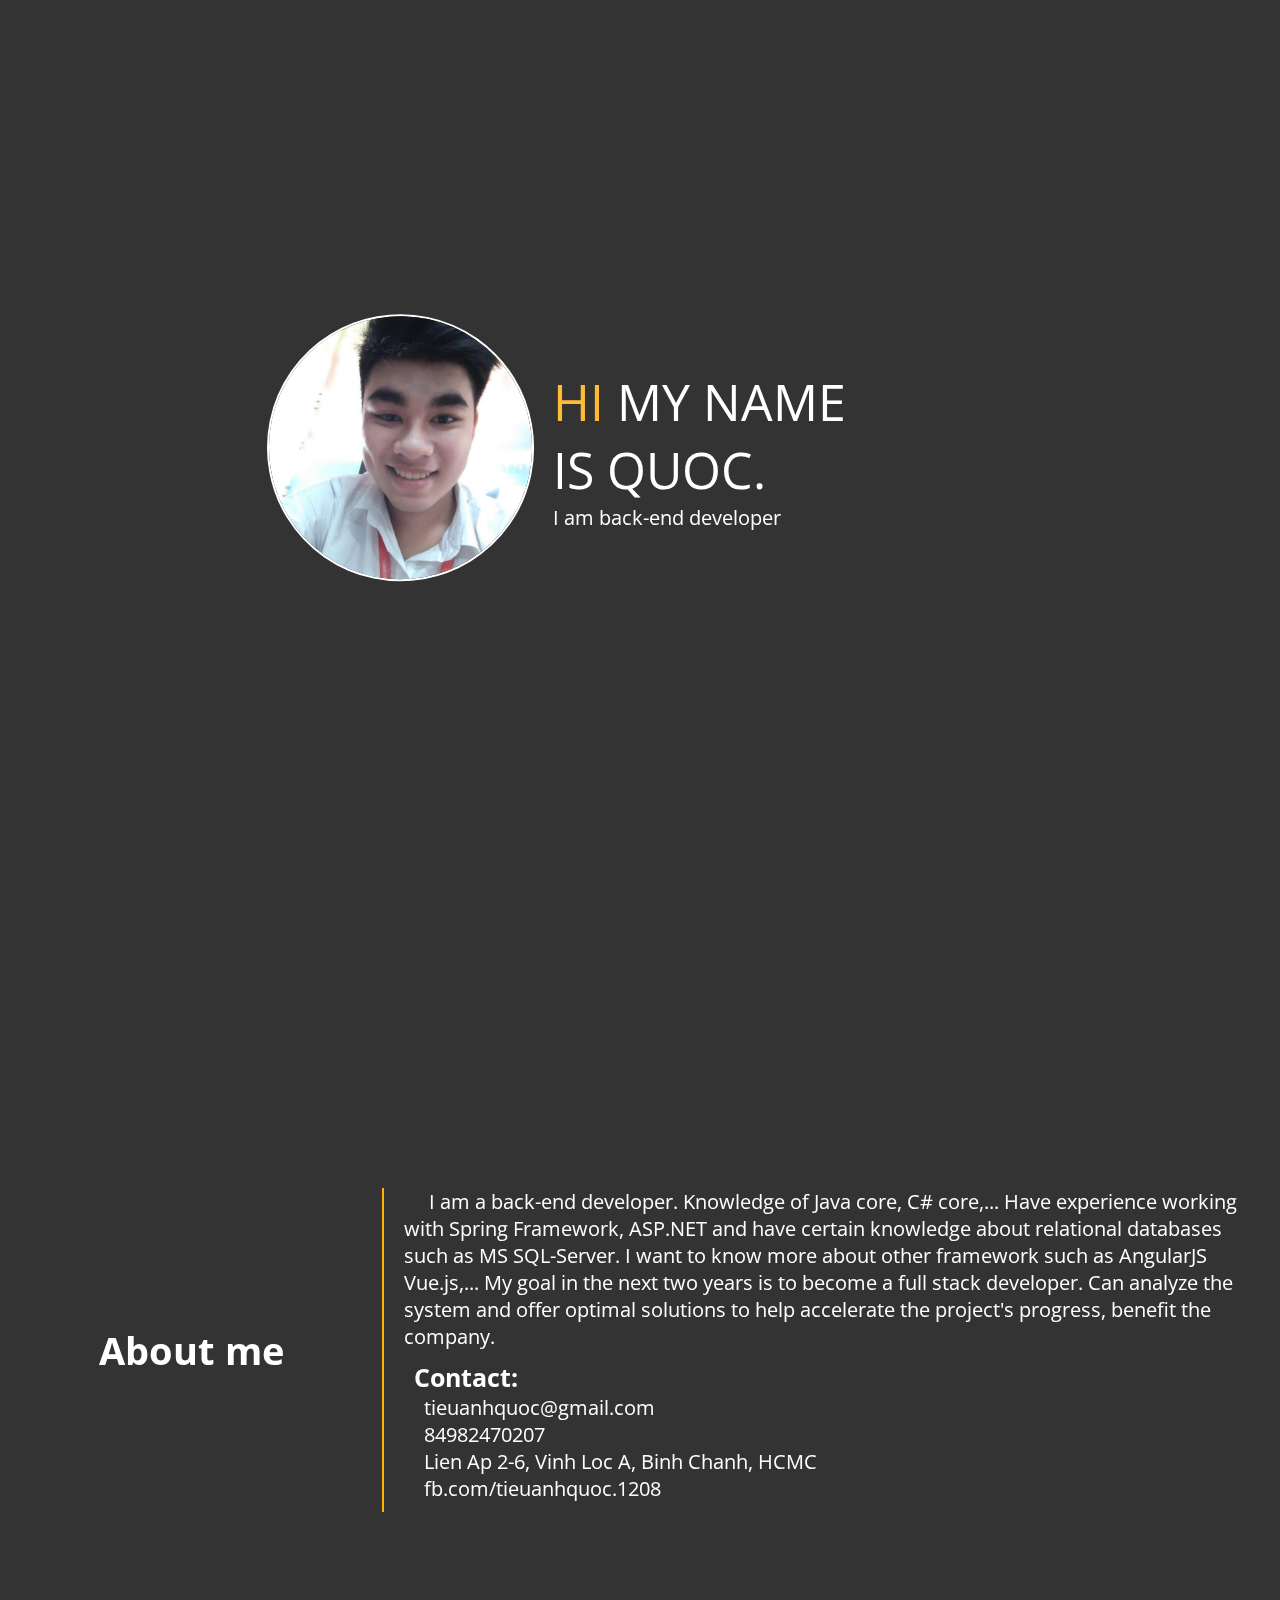
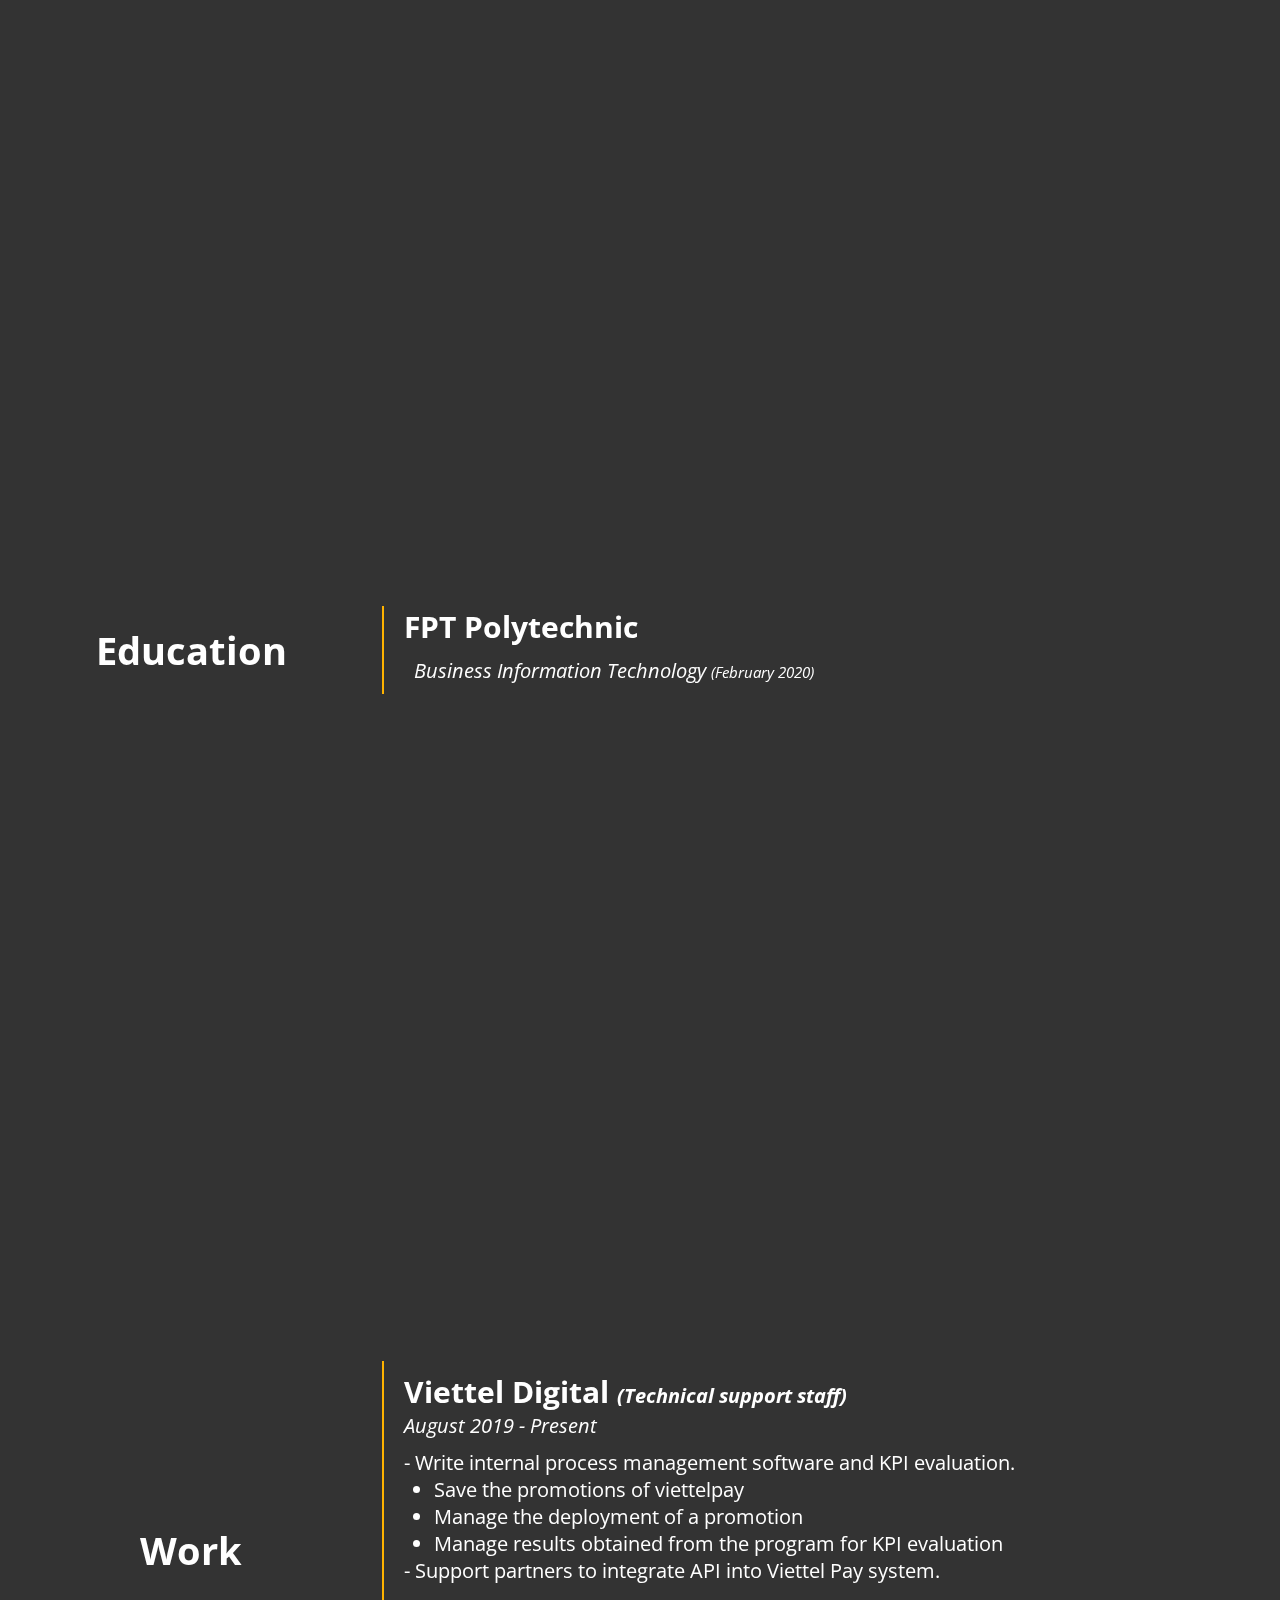
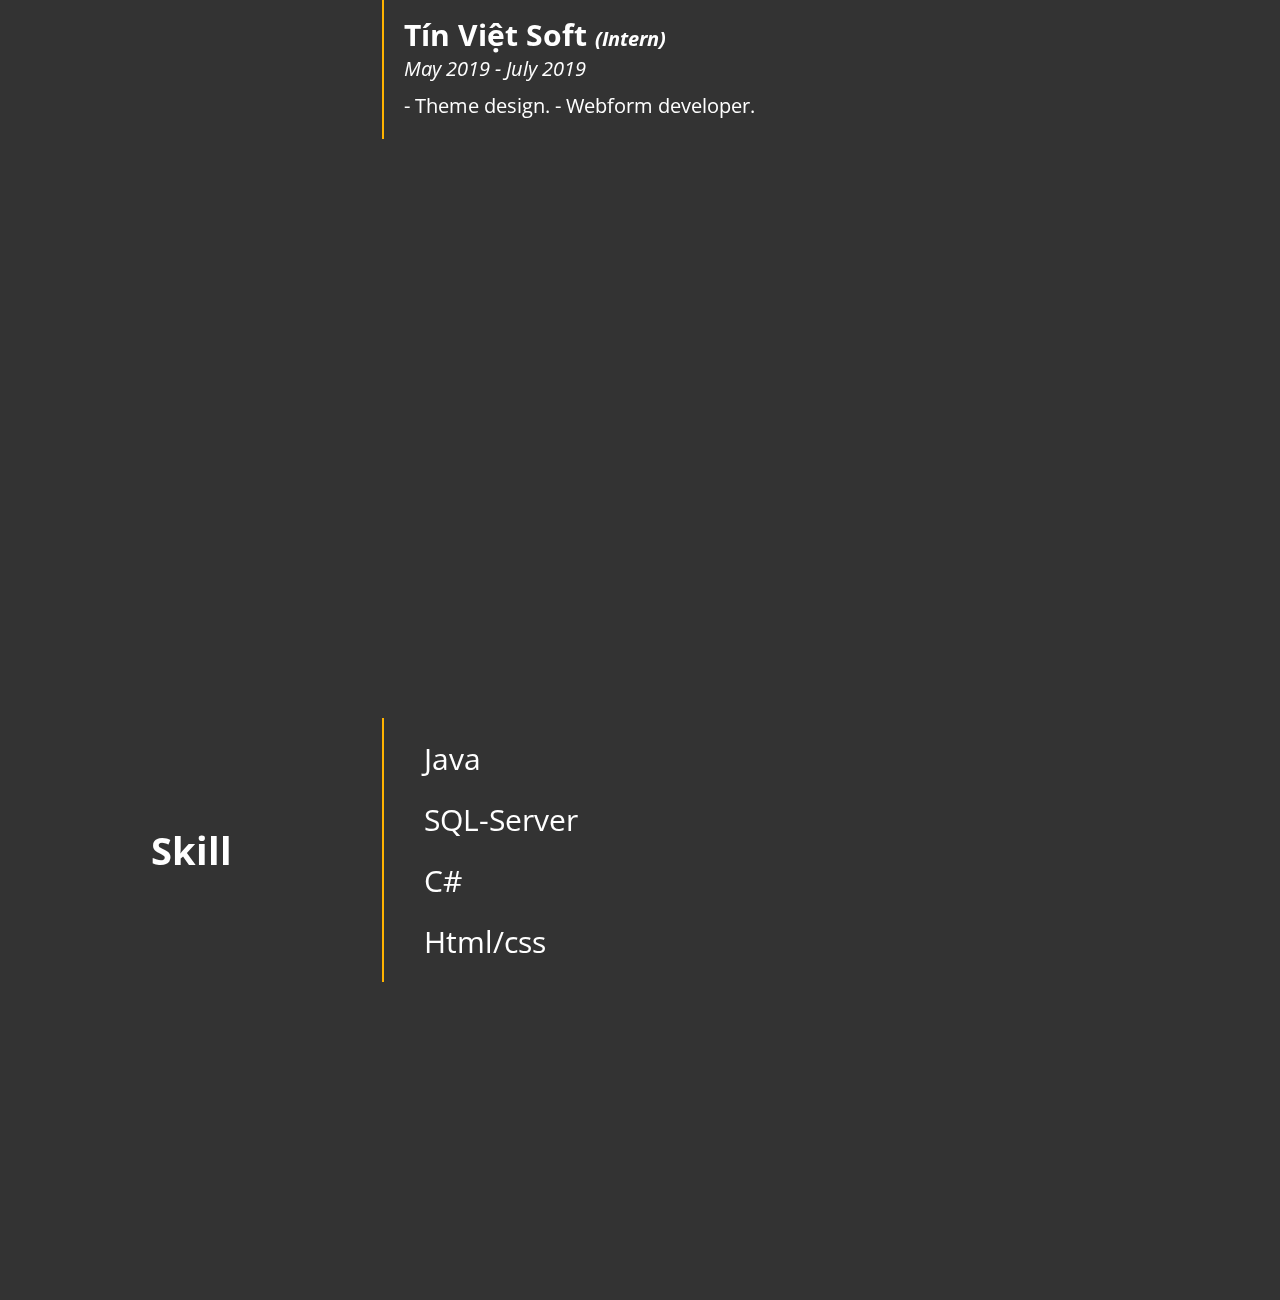
==== commit 84e307ca: "Update key search + link website" ====
--- a/index.html
+++ b/index.html
@@ -30,39 +30,43 @@
     <meta name="description" content="Name: Tiêu Anh Quốc. c# developer">
 
     <!-- Google / Search Engine Tags -->
-    <meta itemprop="name" content="tieuanhquoc">
+    <meta itemprop="name"
+        content="tieuanhquoc,tieuanhquoc info,tiêu anh quốc info,tiêu anh quốc,Tiêu Anh Quốc,Tiêu,Anh,Quốc">
     <meta itemprop="description" content="Name: Tiêu Anh Quốc. c# developer">
-    <meta itemprop="image" content="https://tieuanhquoc.info/Assets/img/logo.png">
+    <meta itemprop="image" content="https://tieuanhquoc.github.io/Assets/img/logo.png">
 
     <!-- Facebook Meta Tags -->
-    <meta property="og:url" content="https://tieuanhquoc.info">
+    <meta property="og:url" content="https://tieuanhquoc.github.io">
     <meta property="og:type" content="website">
-    <meta property="og:title" content="tieuanhquoc">
+    <meta property="og:title"
+        content="tieuanhquoc">
     <meta property="og:description" content="Name: Tiêu Anh Quốc. c# developer">
-    <meta property="og:image" content="https://tieuanhquoc.info/Assets/img/logo.png">
+    <meta property="og:image" content="https://tieuanhquoc.github.io/Assets/img/logo.png">
 
     <!-- Twitter Meta Tags -->
     <meta name="twitter:card" content="summary_large_image">
-    <meta name="twitter:title" content="tieuanhquoc">
+    <meta name="twitter:title"
+        content="tieuanhquoc">
     <meta name="twitter:description" content="Name: Tiêu Anh Quốc. c# developer">
-    <meta name="twitter:image" content="https://tieuanhquoc.info/Assets/img/logo.png">
+    <meta name="twitter:image" content="https://tieuanhquoc.github.io/Assets/img/logo.png">
 
     <!-- Default Meta tags -->
     <meta name="description" content="Name: Tiêu Anh Quốc. c# developer">
     <meta name="keywords"
-        content="tieuanhquoc, Tiêu Anh Quốc, tiêu anh quốc, tieu anh quoc, tieuanhquoc.info, tiêu anh quốc info, tiêu anh quốc infomation, tieuanhquoc infomation, tieu anh quoc infomation,HTML, CSS, JavaScript">
+        content="tieuanhquoc, Tiêu Anh Quốc, tiêu anh quốc, tieu anh quoc, tiêu, anh, quốc, tieuanhquoc.github.io, tiêu anh quốc info, tiêu anh quốc infomation, tieuanhquoc infomation, tieu anh quoc infomation,HTML, CSS, JavaScript">
     <meta name="author" content="Tiêu Anh Quốc">
     <meta name="image" content="Assets/img/logo.png">
     <!-- Meta Tags Generated via http://heymeta.com -->
 
 
     <title>tieuanhquoc</title>
-    <link rel=canonical href="//tieuanhquoc.info/">
+    <link rel=canonical href="https://tieuanhquoc.github.io/">
     <link rel="shortcut icon" type="image/png" href="Assets/img/logo.png">
     <link rel=stylesheet href="Assets/css/Main.css">
     <script src="Assets/js/jquery-3.5.1.min.js"></script>
     <script src="Assets/js/fontawesome.js"></script>
-    <script data-ad-client="ca-pub-9216933530903330" async src="https://pagead2.googlesyndication.com/pagead/js/adsbygoogle.js"></script>
+    <script data-ad-client="ca-pub-9216933530903330" async
+        src="https://pagead2.googlesyndication.com/pagead/js/adsbygoogle.js"></script>
 </head>
 
 <body>
@@ -73,7 +77,8 @@
     <div class=main id=section0>
         <div class="section intro">
             <div class=video-fullscreen> <video autoplay muted loop class=video-br>
-                    <source src="Assets/img/2020-08-03 10-15-19.mp4" type="video/mp4"> </video> </div>
+                    <source src="Assets/img/2020-08-03 10-15-19.mp4" type="video/mp4">
+                </video> </div>
             <div class=content>
                 <div class=avatar> <img class=avt src="Assets/img/avatar.jpg"> </div>
                 <div class=text>
@@ -160,34 +165,18 @@
                 </div>
             </div>
         </div>
-        <div class="section skill" id=section4>
-            <div class=card>
-                <div class=card-body>
+        <div class="section skill" id="section4">
+            <div class="card">
+                <div class="card-body">
                     <div class="col col-3">
                         <h2>Skill</h2>
                     </div>
                     <div class="col col-7">
-                        <div class=content>
-                            <div class=item> <label for=java><i class="fab fa-java"></i> Java</label>
-                                <div class=progess>
-                                    <div class="bar java"></div>
-                                </div>
-                            </div>
-                            <div class=item> <label for=sql><i class="fas fa-database"></i> SQL-Server</label>
-                                <div class=progess>
-                                    <div class="bar sql"></div>
-                                </div>
-                            </div>
-                            <div class=item> <label for=c><i class="fas fa-copyright"></i> C#</label>
-                                <div class=progess>
-                                    <div class="bar c"></div>
-                                </div>
-                            </div>
-                            <div class=item> <label for=html><i class="fab fa-html5"></i> Html/css</label>
-                                <div class=progess>
-                                    <div class="bar html"></div>
-                                </div>
-                            </div>
+                        <div class="content">
+                            <div class="item"><label for="java"><i class="fab fa-java"></i> Java</label> </div>
+                            <div class="item"><label for="sql"><i class="fas fa-database"></i> SQL-Server</label></div>
+                            <div class="item"> <label for="c"><i class="fas fa-copyright"></i> C#</label></div>
+                            <div class="item"> <label for="html"><i class="fab fa-html5"></i> Html/css</label></div>
                         </div>
                     </div>
                 </div>
--- a/Assets/css/Main.css
+++ b/Assets/css/Main.css
@@ -378,9 +378,14 @@
         body .main .skill .card .card-body .col-7 {
           font-size: 20px; }
           body .main .skill .card .card-body .col-7 .content {
-            padding: 10px; }
+            padding: 10px;
+            display: flex;
+            justify-content: center;
+            align-items: center;
+            flex-wrap: wrap; }
             body .main .skill .card .card-body .col-7 .content .item {
-              padding: 10px; }
+              padding: 10px;
+              font-size: 30px; }
               body .main .skill .card .card-body .col-7 .content .item .progess {
                 position: relative;
                 width: 100%;
@@ -403,13 +408,25 @@
                   background-color: #2b3b58; }
                 body .main .skill .card .card-body .col-7 .content .item .progess .c {
                   width: 90%;
-                  background-color: #9C70D4; }
+                  background-color: #9c70d4; }
                 body .main .skill .card .card-body .col-7 .content .item .progess .c {
                   width: 90%;
-                  background-color: #9C70D4; }
+                  background-color: #9c70d4; }
                 body .main .skill .card .card-body .col-7 .content .item .progess .html {
                   width: 90%;
-                  background-color: #EA6228; }
+                  background-color: #ea6228; }
+              @media screen and (min-width: 0) {
+                body .main .skill .card .card-body .col-7 .content .item {
+                  width: 100%;
+                  text-align: center; } }
+              @media screen and (min-width: 576px) {
+                body .main .skill .card .card-body .col-7 .content .item {
+                  width: 50%;
+                  text-align: center; } }
+              @media screen and (min-width: 768px) {
+                body .main .skill .card .card-body .col-7 .content .item {
+                  width: 100%;
+                  text-align: left; } }
           @media screen and (min-width: 0) {
             body .main .skill .card .card-body .col-7 {
               width: 100%; } }
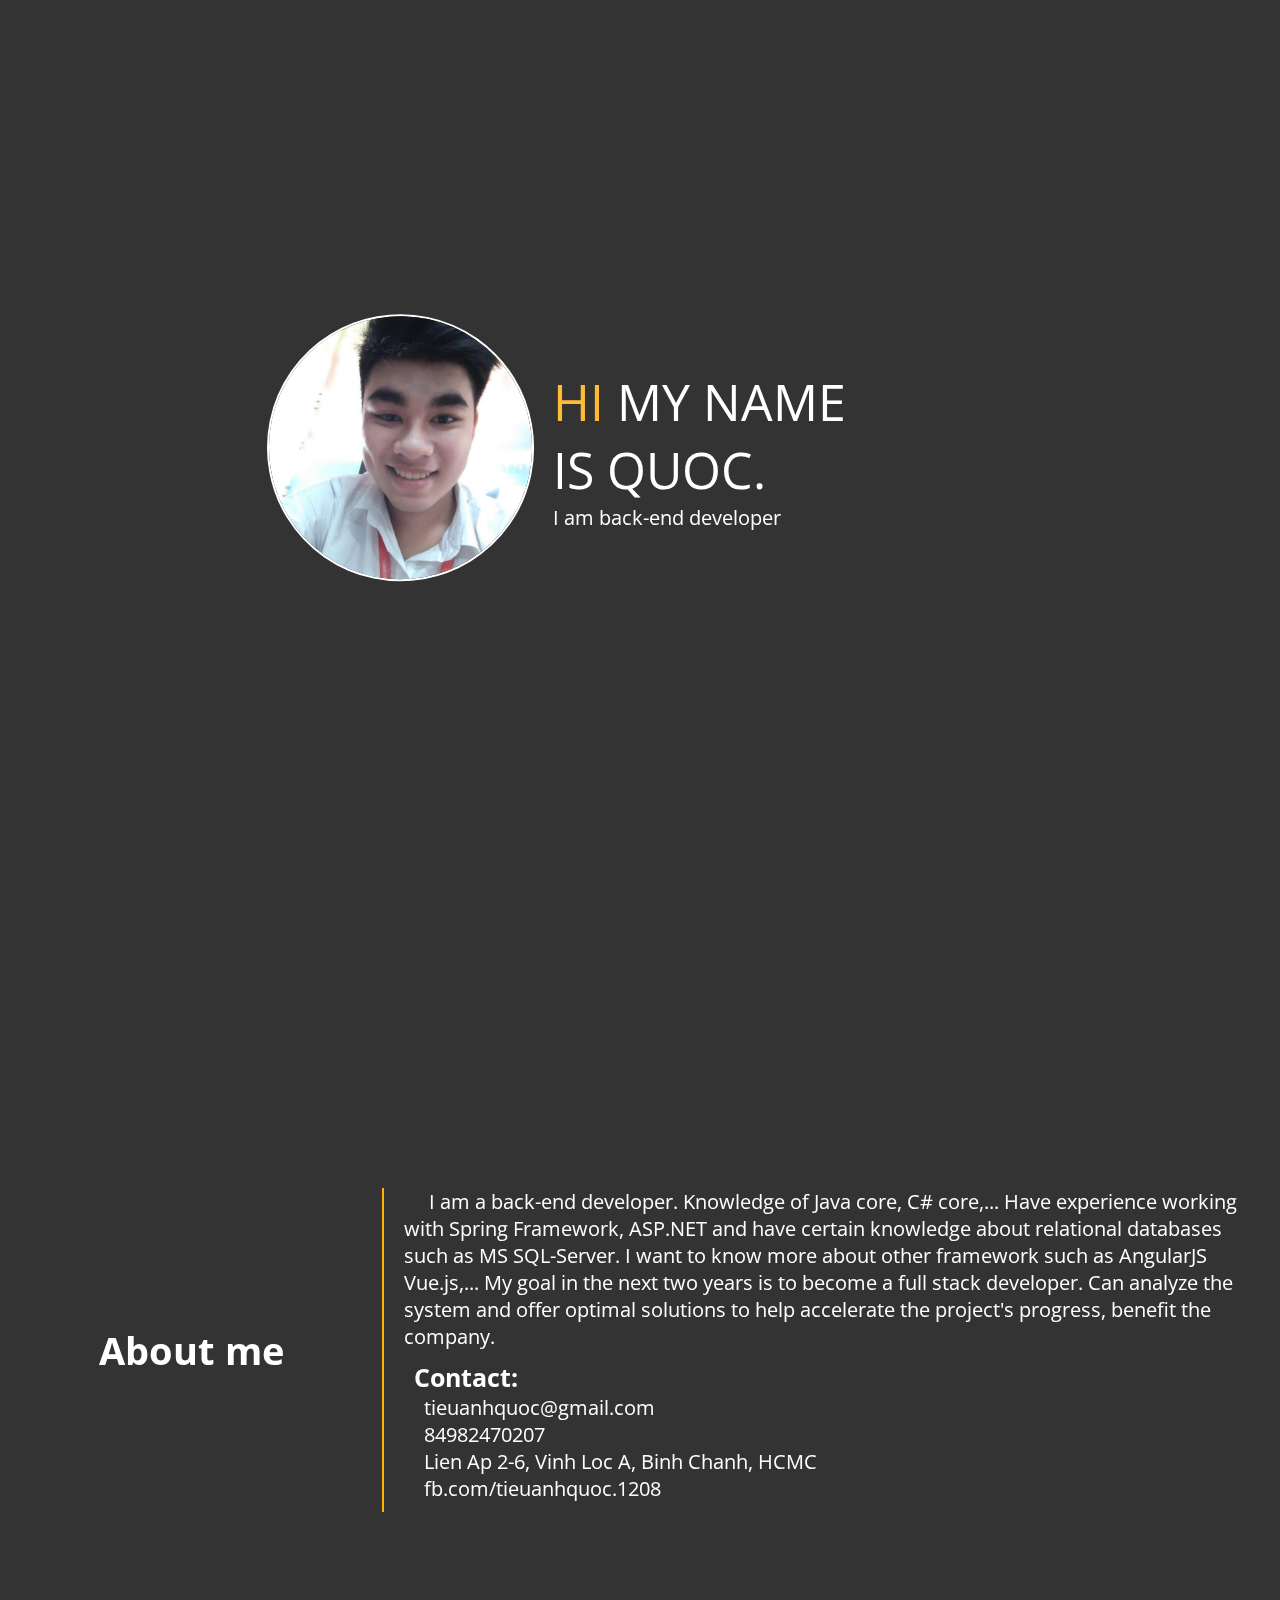
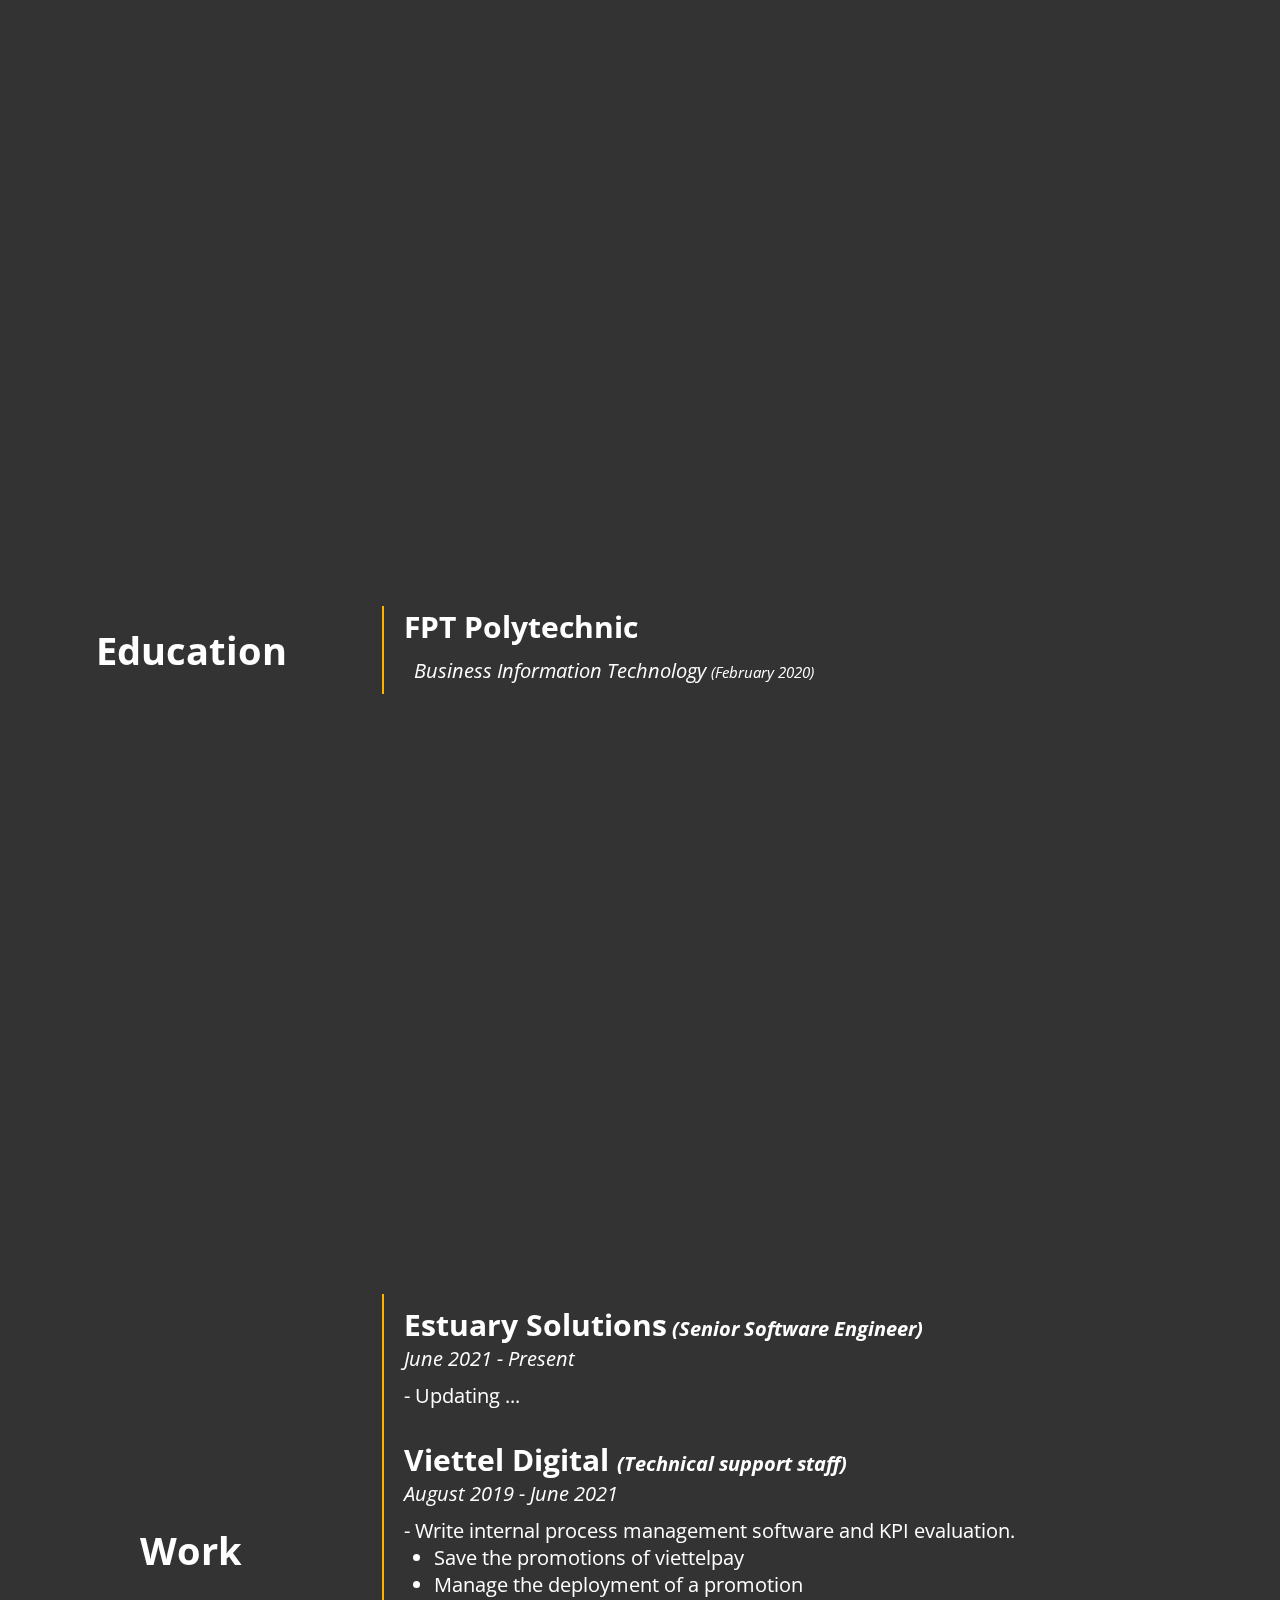
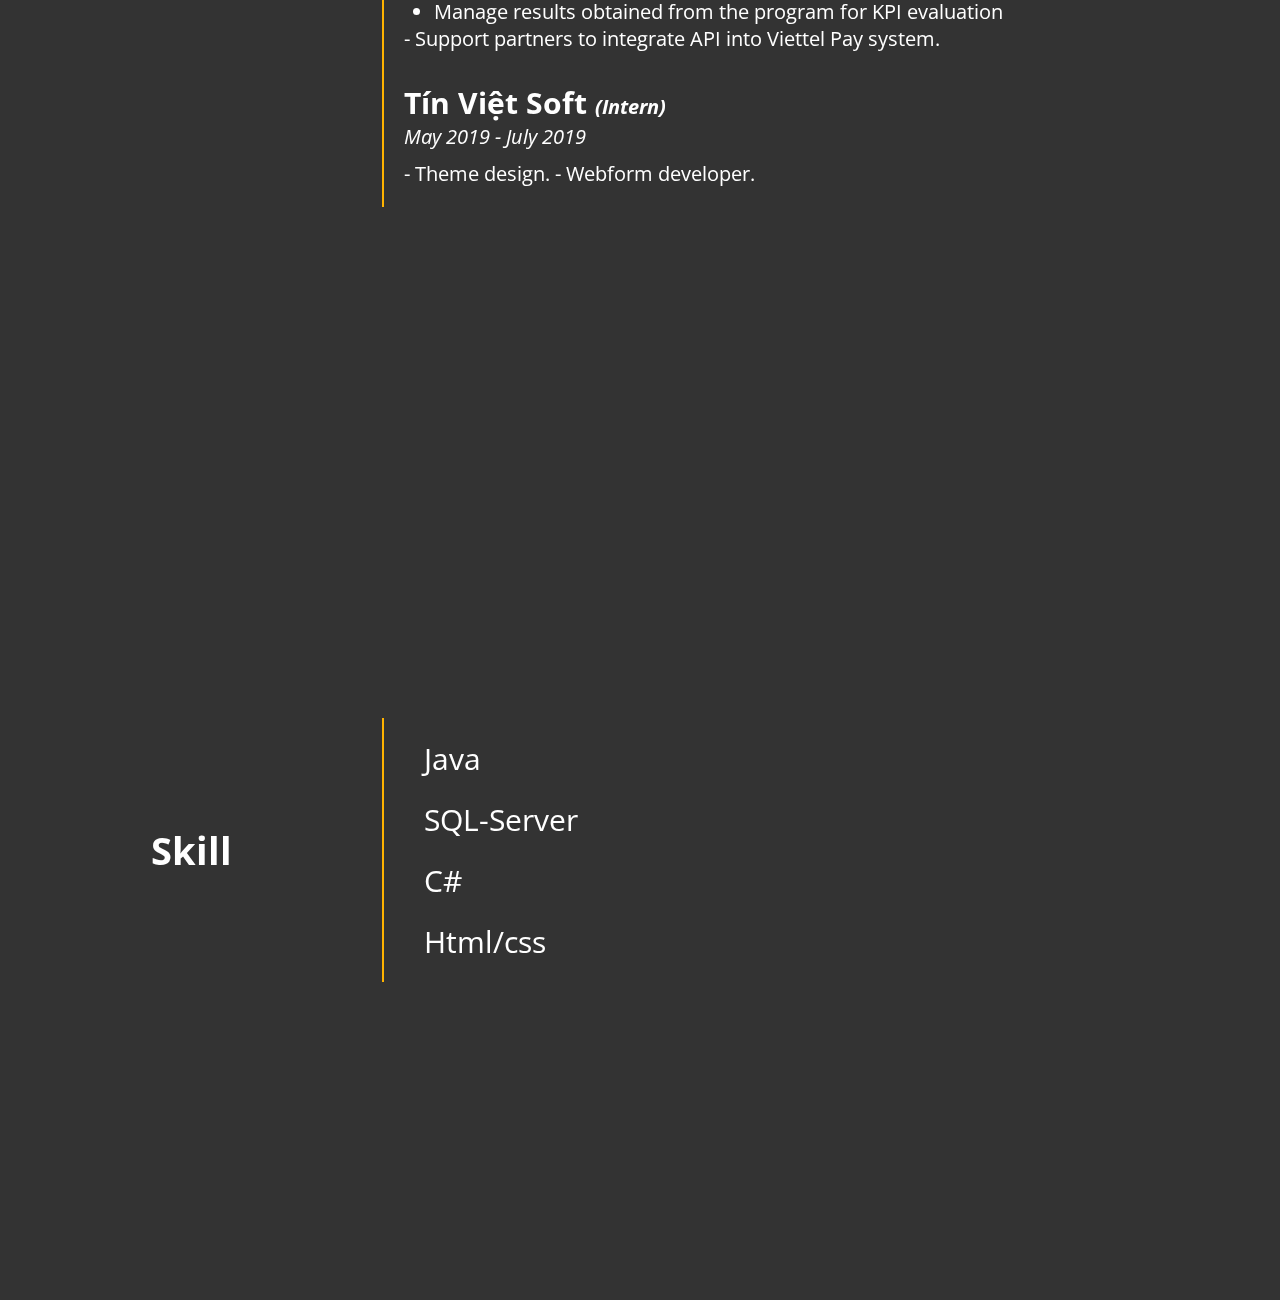
==== commit 01d5e472: "Update Work" ====
--- a/index.html
+++ b/index.html
@@ -6,20 +6,31 @@
     <script async src="https://www.googletagmanager.com/gtag/js?id=G-ECFVC8QLWY"></script>
     <script>
         window.dataLayer = window.dataLayer || [];
-        function gtag() { dataLayer.push(arguments); }
+
+        function gtag() {
+            dataLayer.push(arguments);
+        }
         gtag('js', new Date());
 
         gtag('config', 'G-ECFVC8QLWY');
     </script>
     <!-- Google Tag Manager -->
-    <script>(function (w, d, s, l, i) {
-            w[l] = w[l] || []; w[l].push({
-                'gtm.start':
-                    new Date().getTime(), event: 'gtm.js'
-            }); var f = d.getElementsByTagName(s)[0],
-                j = d.createElement(s), dl = l != 'dataLayer' ? '&l=' + l : ''; j.async = true; j.src =
-                    'https://www.googletagmanager.com/gtm.js?id=' + i + dl; f.parentNode.insertBefore(j, f);
-        })(window, document, 'script', 'dataLayer', 'GTM-5S3T67S');</script>
+    <script>
+        (function(w, d, s, l, i) {
+            w[l] = w[l] || [];
+            w[l].push({
+                'gtm.start': new Date().getTime(),
+                event: 'gtm.js'
+            });
+            var f = d.getElementsByTagName(s)[0],
+                j = d.createElement(s),
+                dl = l != 'dataLayer' ? '&l=' + l : '';
+            j.async = true;
+            j.src =
+                'https://www.googletagmanager.com/gtm.js?id=' + i + dl;
+            f.parentNode.insertBefore(j, f);
+        })(window, document, 'script', 'dataLayer', 'GTM-5S3T67S');
+    </script>
     <!-- End Google Tag Manager -->
     <meta charset=UTF-8>
     <meta name=viewport content="width=device-width, initial-scale=1.0">
@@ -30,30 +41,26 @@
     <meta name="description" content="Name: Tiêu Anh Quốc. c# developer">
 
     <!-- Google / Search Engine Tags -->
-    <meta itemprop="name"
-        content="tieuanhquoc,tieuanhquoc info,tiêu anh quốc info,tiêu anh quốc,Tiêu Anh Quốc,Tiêu,Anh,Quốc">
+    <meta itemprop="name" content="tieuanhquoc,tieuanhquoc info,tiêu anh quốc info,tiêu anh quốc,Tiêu Anh Quốc,Tiêu,Anh,Quốc">
     <meta itemprop="description" content="Name: Tiêu Anh Quốc. c# developer">
     <meta itemprop="image" content="https://tieuanhquoc.github.io/Assets/img/logo.png">
 
     <!-- Facebook Meta Tags -->
     <meta property="og:url" content="https://tieuanhquoc.github.io">
     <meta property="og:type" content="website">
-    <meta property="og:title"
-        content="tieuanhquoc">
+    <meta property="og:title" content="tieuanhquoc">
     <meta property="og:description" content="Name: Tiêu Anh Quốc. c# developer">
     <meta property="og:image" content="https://tieuanhquoc.github.io/Assets/img/logo.png">
 
     <!-- Twitter Meta Tags -->
     <meta name="twitter:card" content="summary_large_image">
-    <meta name="twitter:title"
-        content="tieuanhquoc">
+    <meta name="twitter:title" content="tieuanhquoc">
     <meta name="twitter:description" content="Name: Tiêu Anh Quốc. c# developer">
     <meta name="twitter:image" content="https://tieuanhquoc.github.io/Assets/img/logo.png">
 
     <!-- Default Meta tags -->
     <meta name="description" content="Name: Tiêu Anh Quốc. c# developer">
-    <meta name="keywords"
-        content="tieuanhquoc, Tiêu Anh Quốc, tiêu anh quốc, tieu anh quoc, tiêu, anh, quốc, tieuanhquoc.github.io, tiêu anh quốc info, tiêu anh quốc infomation, tieuanhquoc infomation, tieu anh quoc infomation,HTML, CSS, JavaScript">
+    <meta name="keywords" content="tieuanhquoc, Tiêu Anh Quốc, tiêu anh quốc, tieu anh quoc, tiêu, anh, quốc, tieuanhquoc.github.io, tiêu anh quốc info, tiêu anh quốc infomation, tieuanhquoc infomation, tieu anh quoc infomation,HTML, CSS, JavaScript">
     <meta name="author" content="Tiêu Anh Quốc">
     <meta name="image" content="Assets/img/logo.png">
     <!-- Meta Tags Generated via http://heymeta.com -->
@@ -65,8 +72,7 @@
     <link rel=stylesheet href="Assets/css/Main.css">
     <script src="Assets/js/jquery-3.5.1.min.js"></script>
     <script src="Assets/js/fontawesome.js"></script>
-    <script data-ad-client="ca-pub-9216933530903330" async
-        src="https://pagead2.googlesyndication.com/pagead/js/adsbygoogle.js"></script>
+    <script data-ad-client="ca-pub-9216933530903330" async src="https://pagead2.googlesyndication.com/pagead/js/adsbygoogle.js"></script>
 </head>
 
 <body>
@@ -98,23 +104,15 @@
                     <div class="col col-3">
                         <h2>About me</h2>
                     </div>
-                    <div class="col col-7"> &emsp; I am a back-end
-                        developer. Knowledge of Java core, C# core,...
-                        Have experience working with Spring Framework, ASP.NET and have
-                        certain knowledge about relational databases such as MS SQL-Server.
-                        I want to know more about other framework such as AngularJS Vue.js,...
-                        My goal in the next two years is to become a full stack developer.
-                        Can analyze the system and offer optimal solutions to help accelerate the
-                        project's progress, benefit the company. <div class=contact>
+                    <div class="col col-7"> &emsp; I am a back-end developer. Knowledge of Java core, C# core,... Have experience working with Spring Framework, ASP.NET and have certain knowledge about relational databases such as MS SQL-Server. I want to know more about other
+                        framework such as AngularJS Vue.js,... My goal in the next two years is to become a full stack developer. Can analyze the system and offer optimal solutions to help accelerate the project's progress, benefit the company.
+                        <div class=contact>
                             <h3>Contact:</h3>
-                            <div class=detail><i class="fad fa-envelope-square"></i><a
-                                    href="mailto:tieuanhquoc@gmail.com">tieuanhquoc@gmail.com</a></div>
-                            <div class=detail><i class="fad fa-phone-square-alt"></i><a
-                                    href="tel:+84982470207">84982470207</a></div>
+                            <div class=detail><i class="fad fa-envelope-square"></i><a href="mailto:tieuanhquoc@gmail.com">tieuanhquoc@gmail.com</a></div>
+                            <div class=detail><i class="fad fa-phone-square-alt"></i><a href="tel:+84982470207">84982470207</a></div>
                             <div class=detail><i class="fad fa-map-marker-alt"></i><a>Lien Ap 2-6, Vinh Loc A, Binh
                                     Chanh, HCMC</a></div>
-                            <div class=detail><i class="fab fa-facebook-f"></i><a
-                                    href="//fb.com/tieuanhquoc.1208">fb.com/tieuanhquoc.1208</a></div>
+                            <div class=detail><i class="fab fa-facebook-f"></i><a href="//fb.com/tieuanhquoc.1208">fb.com/tieuanhquoc.1208</a></div>
                         </div>
                     </div>
                 </div>
@@ -135,6 +133,9 @@
                 </div>
             </div>
         </div>
+
+
+
         <div class="section work" id=section3>
             <div class=card>
                 <div class=card-body>
@@ -143,7 +144,15 @@
                     </div>
                     <div class="col col-7">
                         <div class=item>
-                            <h2>Viettel Digital <i>(Technical support staff)</i></h2> <span>August 2019 - Present</span>
+                            <h2>Estuary Solutions<i> (Senior Software Engineer)</i></h2> <span>June 2021 - Present</span>
+                            <div class=content>
+                                <div class=detail> <a>- Updating ...</a>
+                                </div>
+                            </div>
+                        </div>
+                        <div class=item>
+                            <h2>Viettel Digital <i>(Technical support staff)</i></h2> <span>August 2019 - June
+                                2021</span>
                             <div class=content>
                                 <div class=detail> <a>- Write internal process management software and KPI
                                         evaluation.</a>
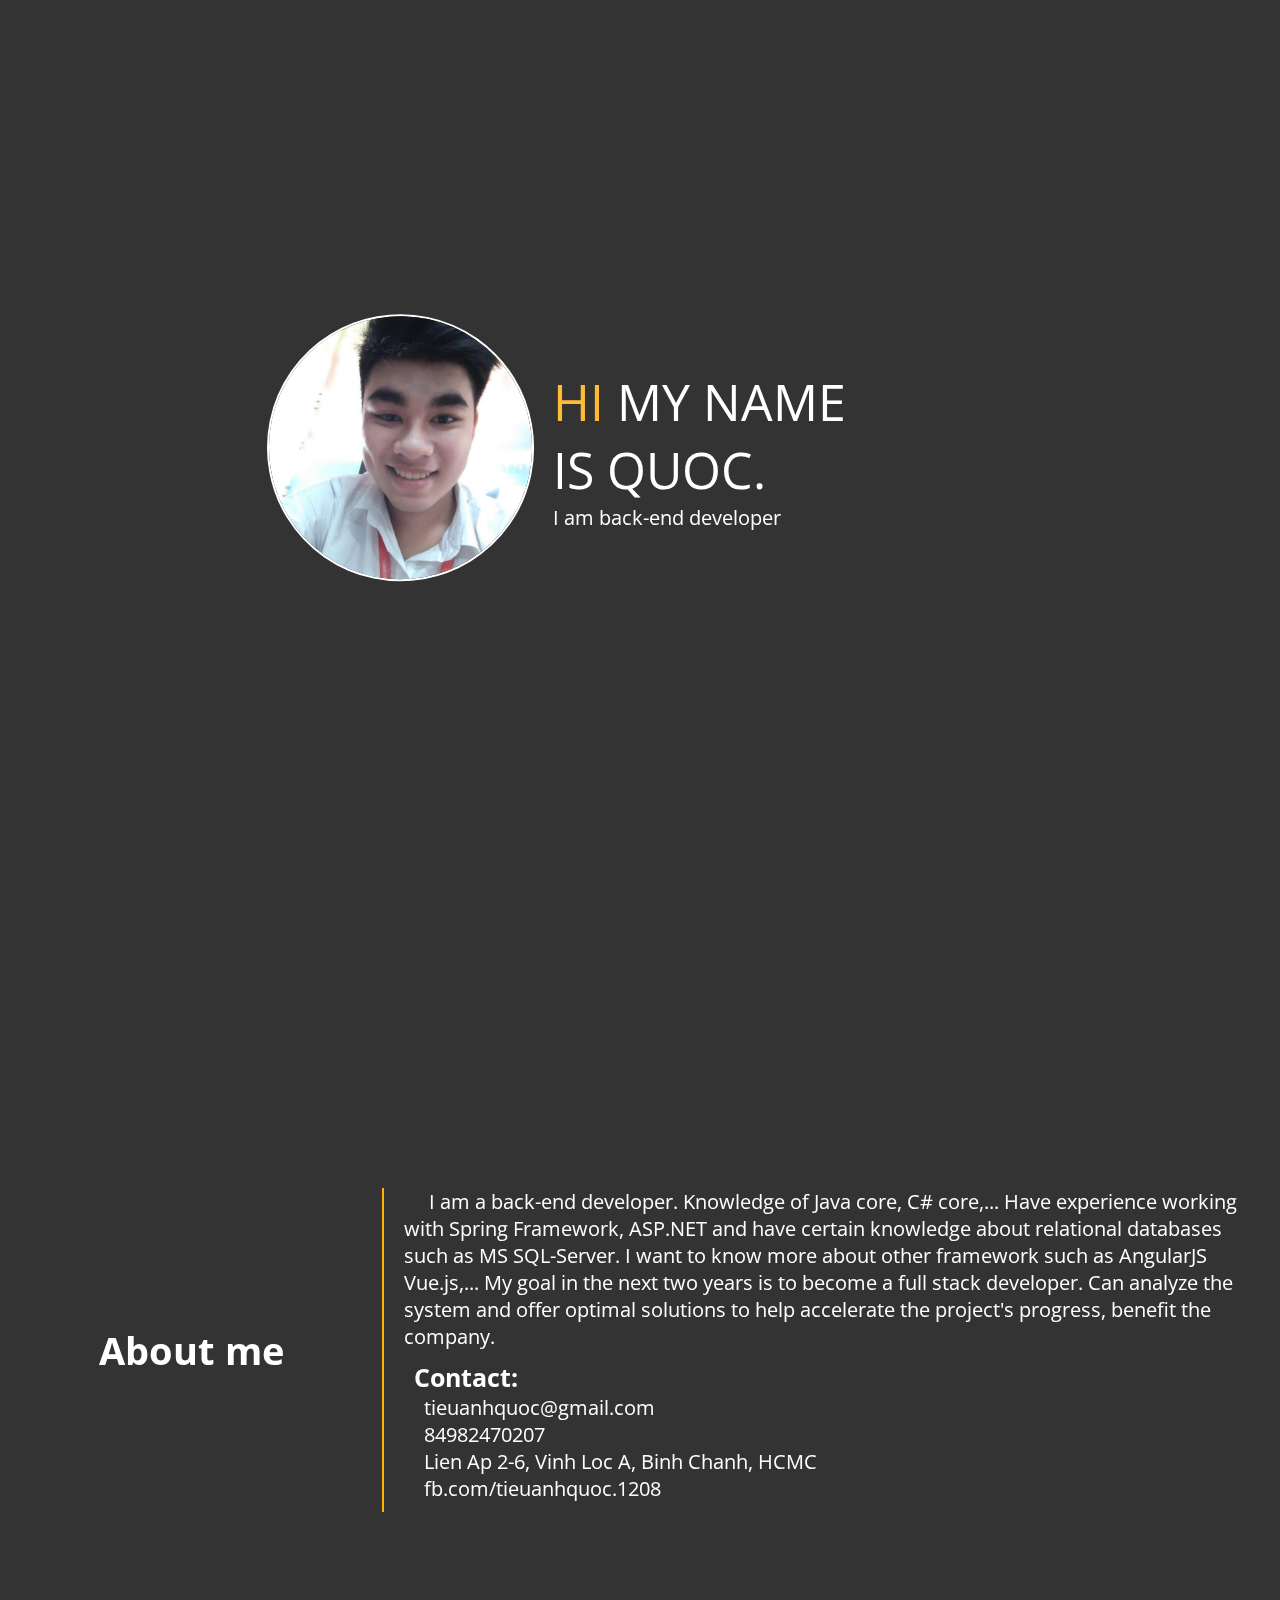
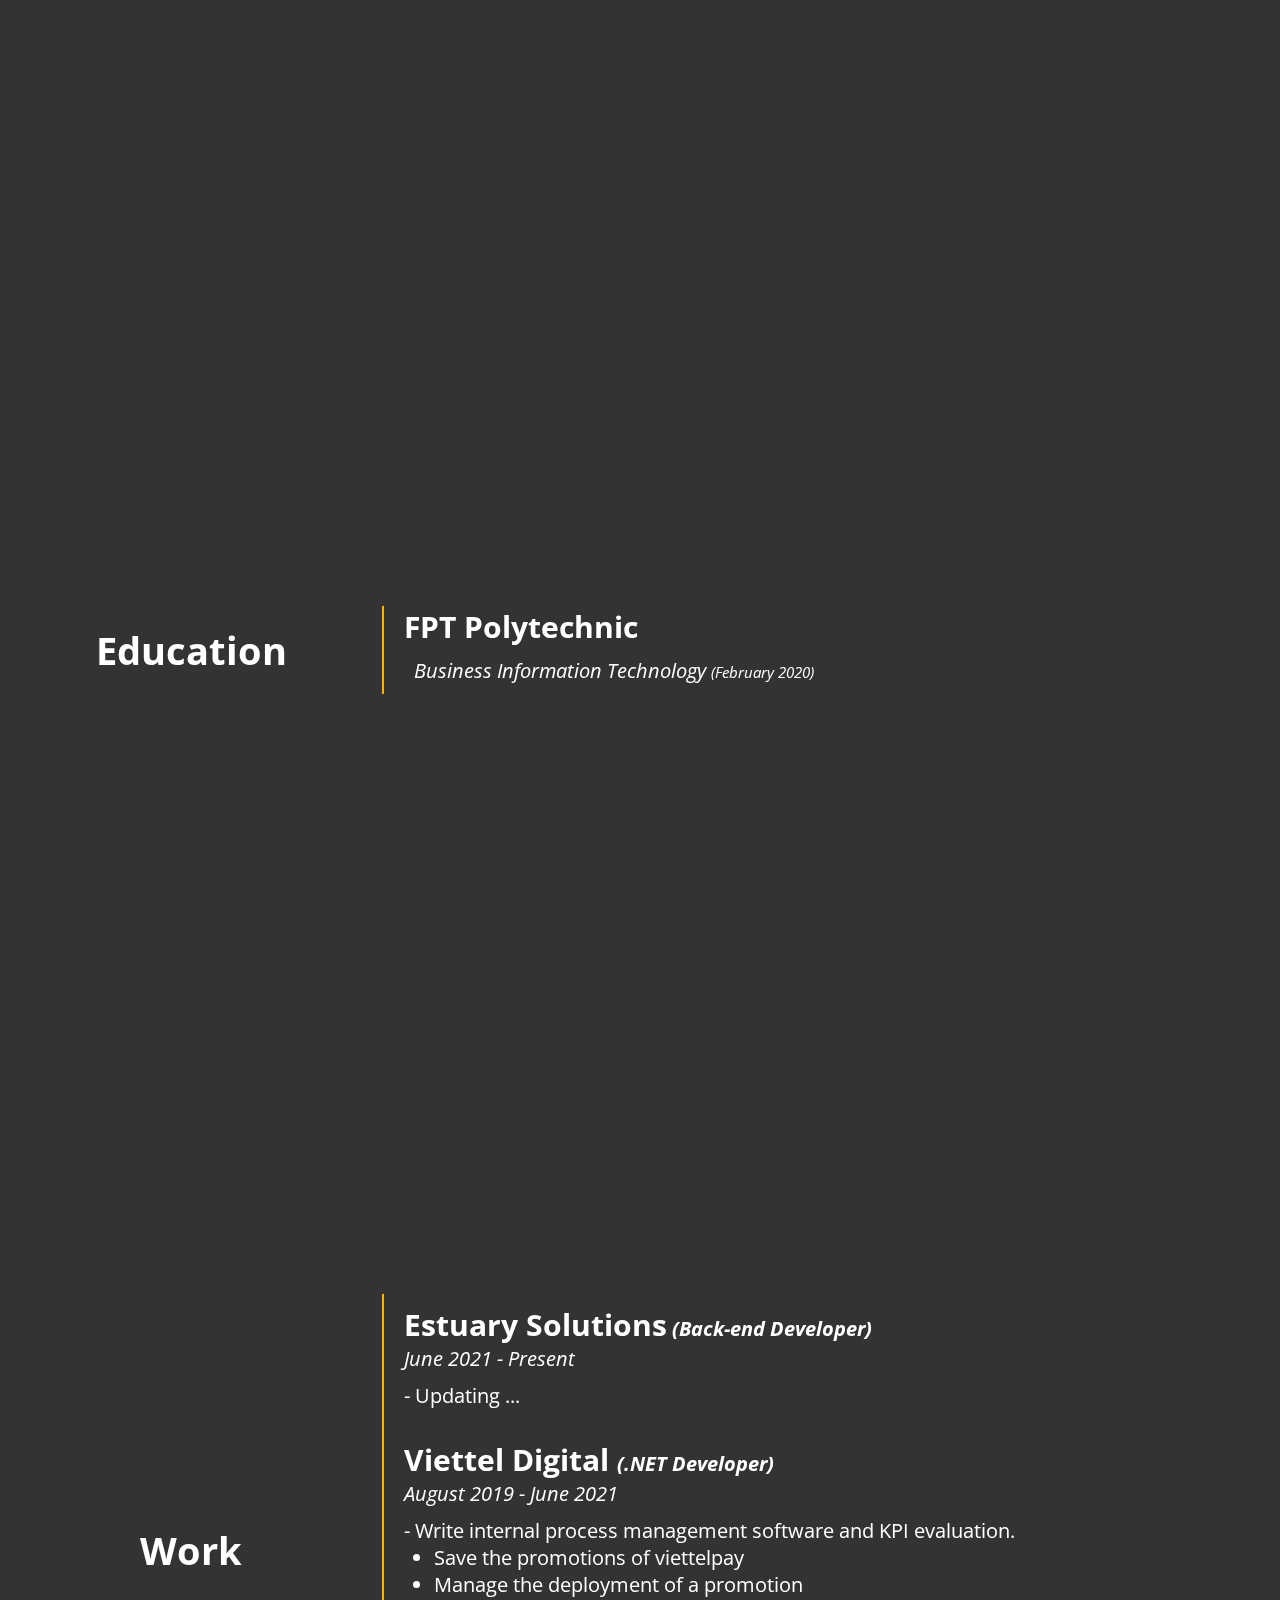
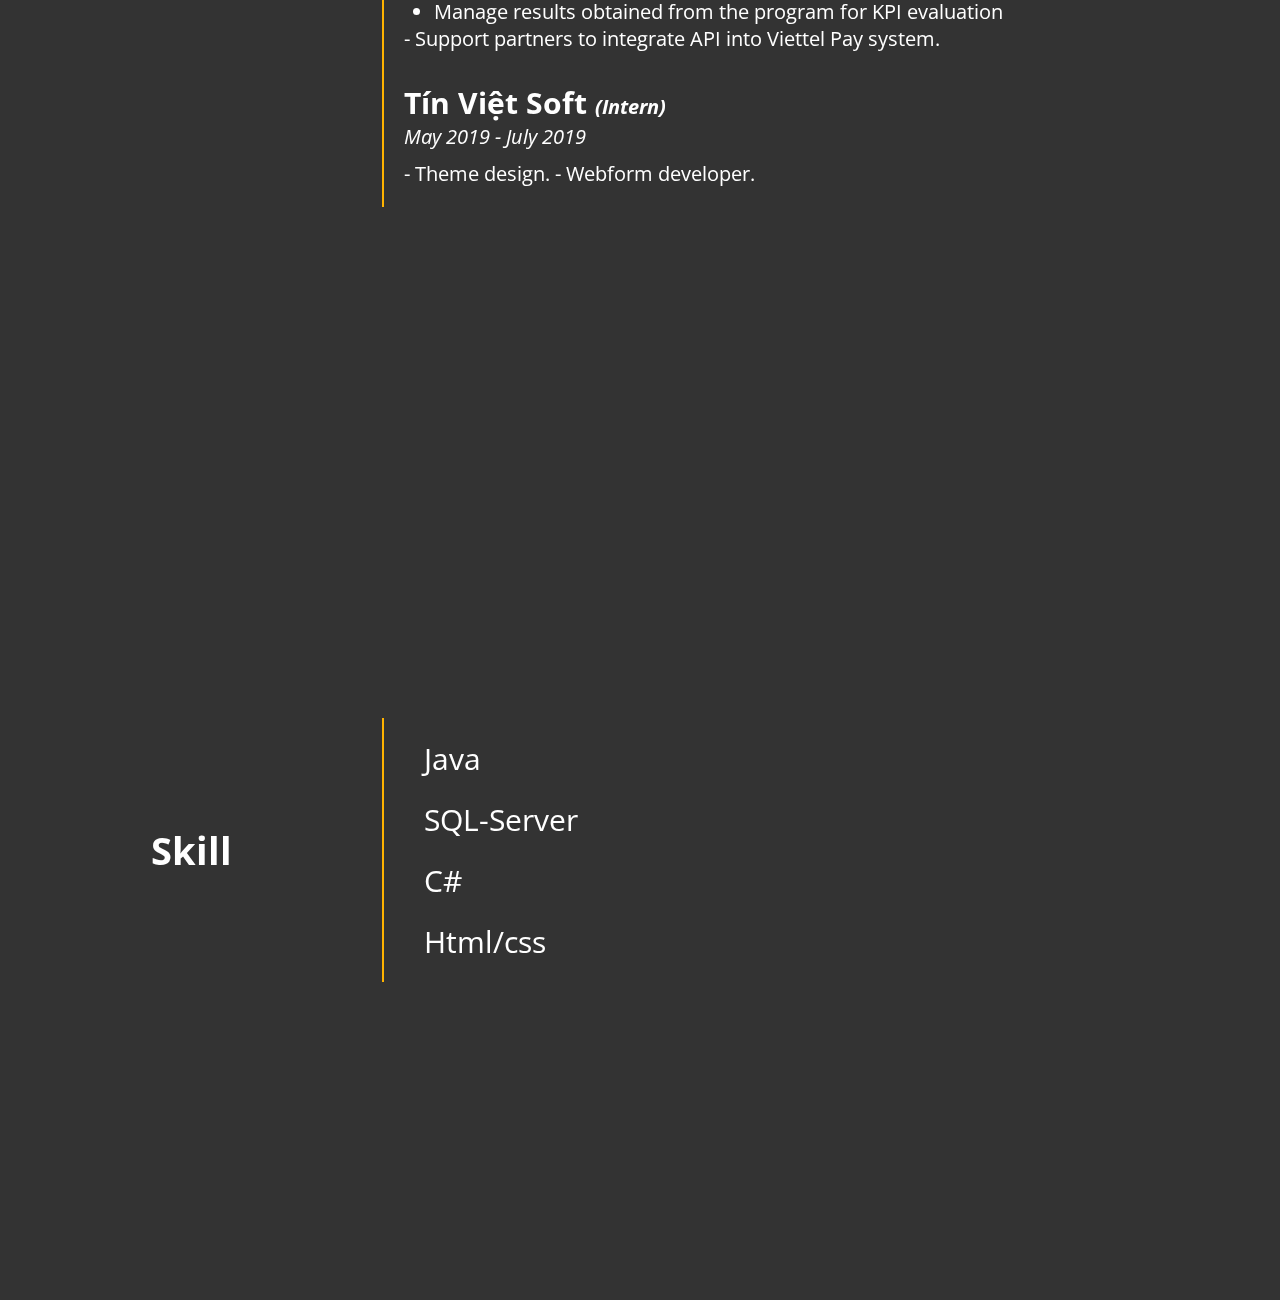
==== commit 515fb2cf: "Cap nhat chuc danh" ====
--- a/index.html
+++ b/index.html
@@ -144,14 +144,14 @@
                     </div>
                     <div class="col col-7">
                         <div class=item>
-                            <h2>Estuary Solutions<i> (Senior Software Engineer)</i></h2> <span>June 2021 - Present</span>
+                            <h2>Estuary Solutions<i> (Back-end Developer)</i></h2> <span>June 2021 - Present</span>
                             <div class=content>
                                 <div class=detail> <a>- Updating ...</a>
                                 </div>
                             </div>
                         </div>
                         <div class=item>
-                            <h2>Viettel Digital <i>(Technical support staff)</i></h2> <span>August 2019 - June
+                            <h2>Viettel Digital <i>(.NET Developer)</i></h2> <span>August 2019 - June
                                 2021</span>
                             <div class=content>
                                 <div class=detail> <a>- Write internal process management software and KPI
